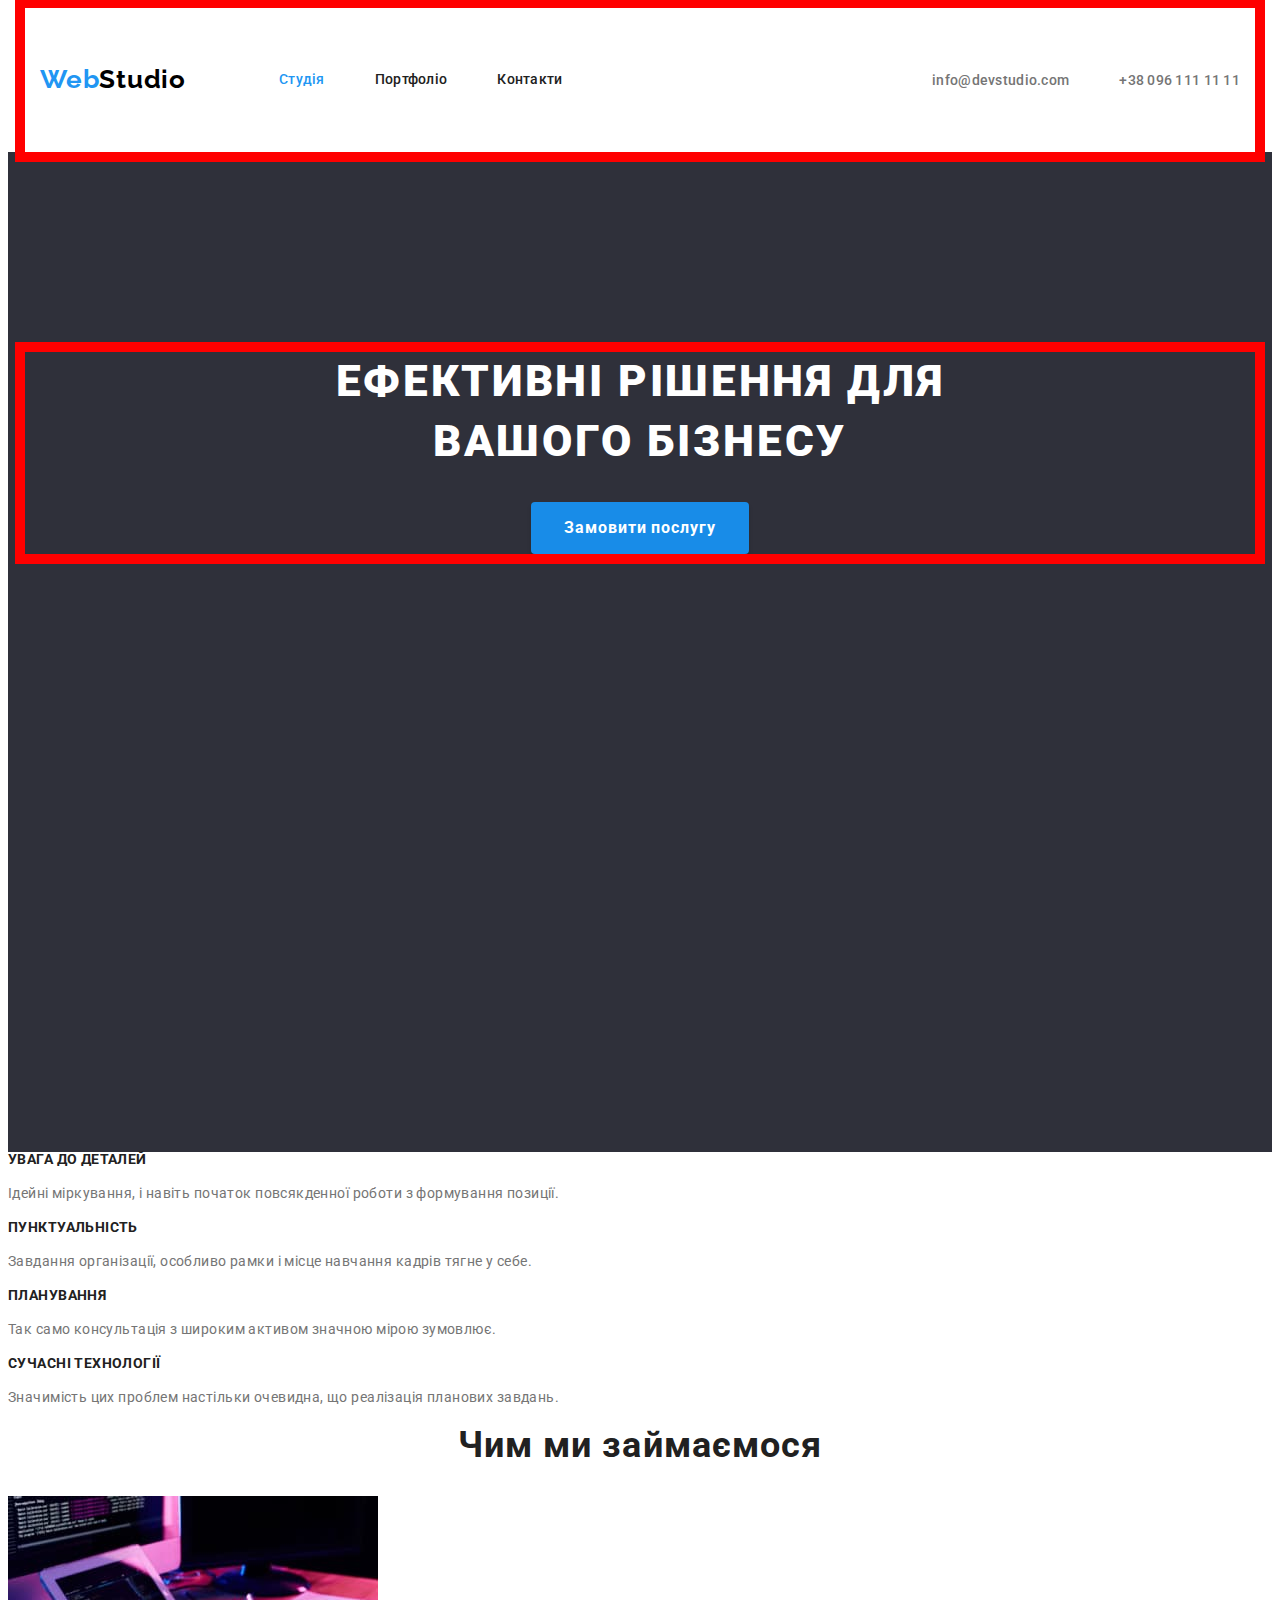
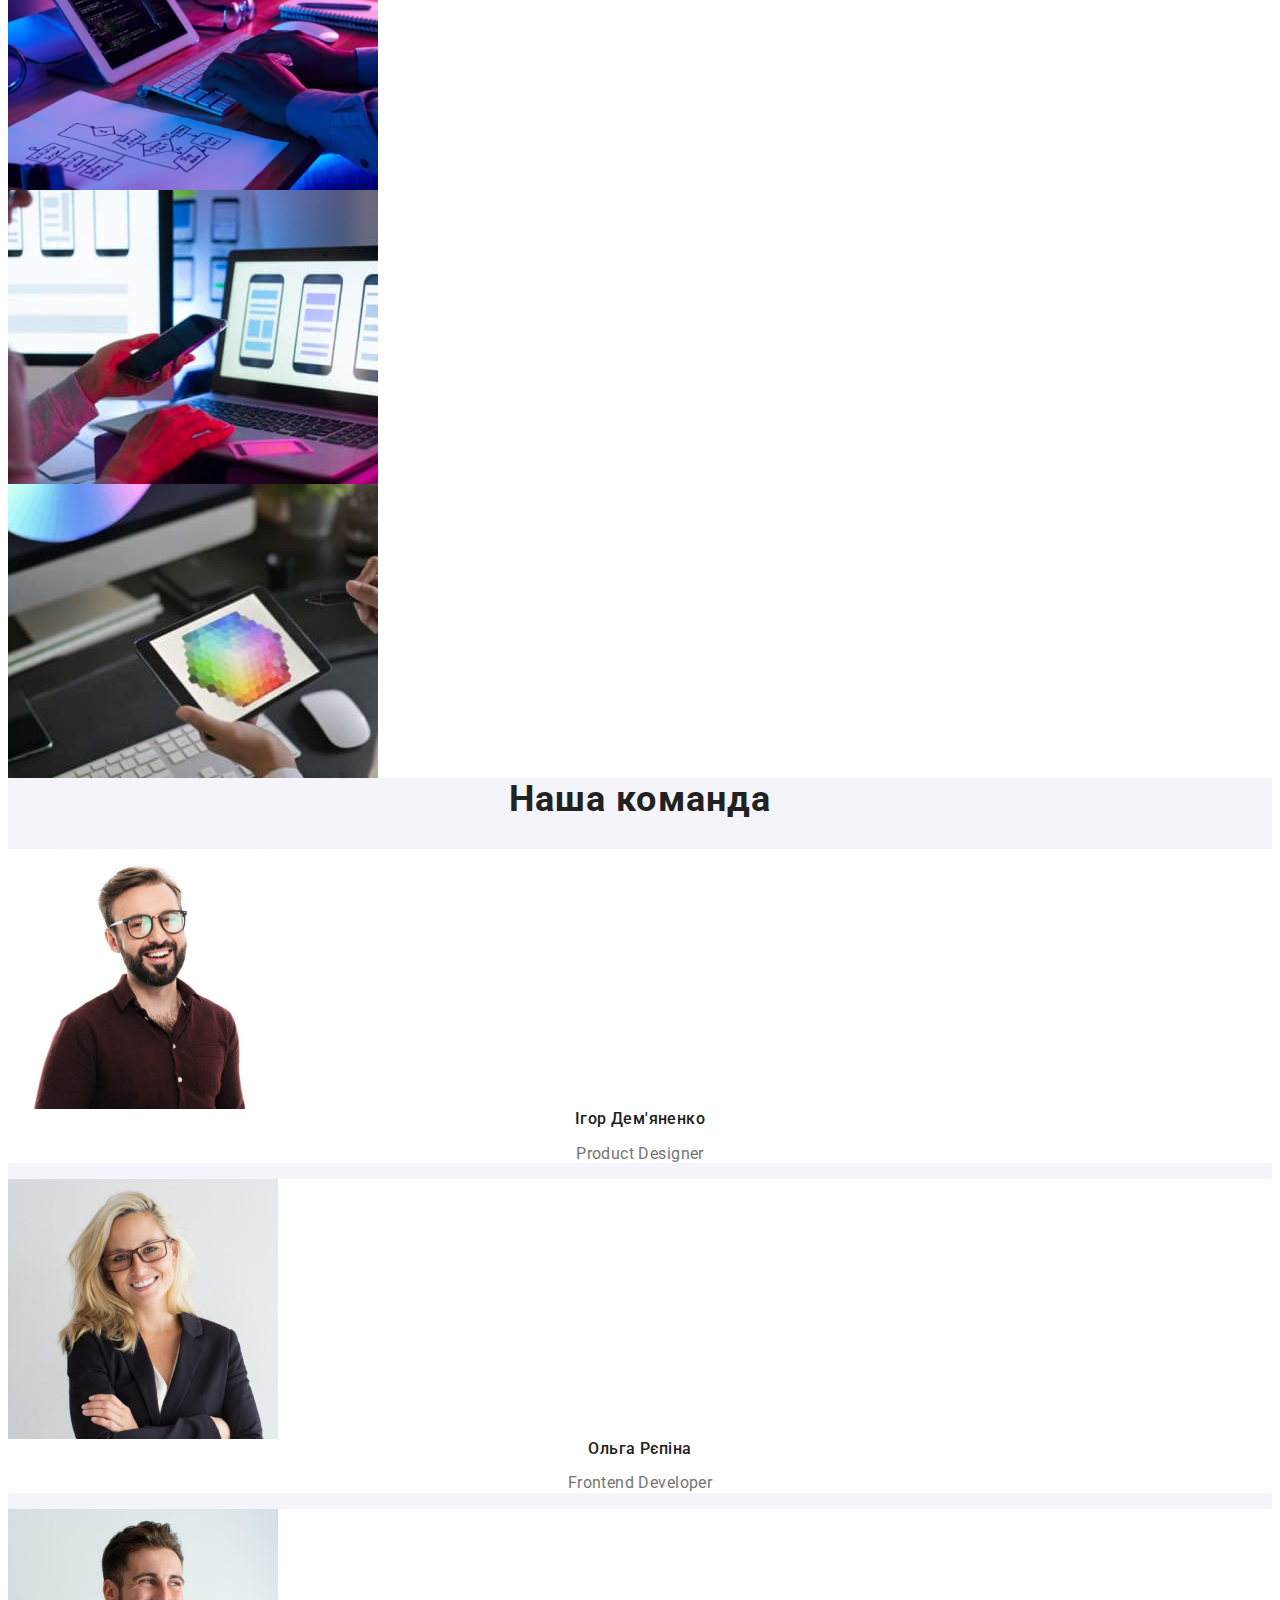
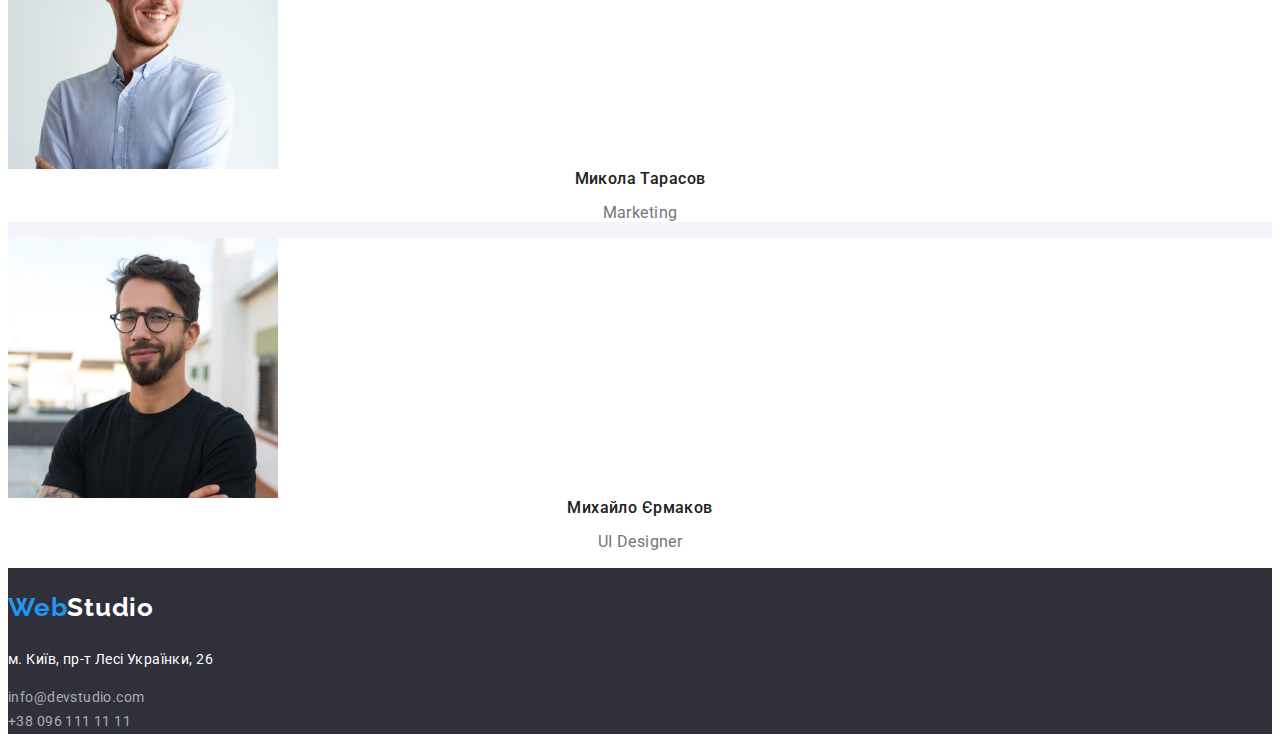
==== index.html @ 0ba993b9 "Завершив героя" ====
<!DOCTYPE html>
<html lang="uk">
  <head>
    <meta charset="UTF-8" />
    <meta http-equiv="X-UA-Compatible" content="IE=edge" />
    <meta name="viewport" content="width=device-width, initial-scale=1.0" />
    <title>WebStudio</title>
    <link rel="preconnect" href="https://fonts.googleapis.com" />
    <link rel="preconnect" href="https://fonts.gstatic.com" crossorigin />
    <link
      href="https://fonts.googleapis.com/css2?family=Raleway:wght@700&family=Roboto:wght@400;500;700;900&display=swap"
      rel="stylesheet"
    />
    <link
      rel="stylesheet"
      href="https://cdnjs.cloudflare.com/ajax/libs/modern-normalize/1.1.0/modern-normalize.min.css"
      integrity="sha512-wpPYUAdjBVSE4KJnH1VR1HeZfpl1ub8YT/NKx4PuQ5NmX2tKuGu6U/JRp5y+Y8XG2tV+wKQpNHVUX03MfMFn9Q=="
      crossorigin="anonymous"
      referrerpolicy="no-referrer"
    />
    <link rel="stylesheet" href="./css/styles.css" />
  </head>

  <body>
    <!-- Хедер -->
    <header class="header">
      <div class="container header-container">
        <nav class="header-nav">
          <a class="logo-link" href="./index.html">
            <span class="logo-blue">Web</span
            ><span class="logo-black">Studio</span>
          </a>
          <ul class="site-nav list">
            <li><a href="./index.html" class="link current">Студія</a></li>
            <li>
              <a href="./portfolio.html" class="site-nav link">Портфоліо</a>
            </li>
            <li><a href="#" class="site-nav link">Контакти</a></li>
          </ul>
        </nav>
        <ul class="header-contacts list">
          <li>
            <a href="mailto:info@devstudio.com" class="header-contact link"
              >info@devstudio.com</a
            >
          </li>
          <li>
            <a href="tel:+380961111111" class="header-contact link"
              >+38 096 111 11 11</a
            >
          </li>
        </ul>
      </div>
    </header>

    <!--Основний контент-->
    <main>
      <!--Герой-->
      <section class="hero">
        <div class="container">
          <h1 class="hero-title">Ефективні рішення для <br> вашого бізнесу</h1>
          <button class="hero-button" type="button">Замовити послугу</button>
        </div>
      </section>

      <!--Особливості-->
      <section class="features-section">
        <h2 class="visually-hidden">Особливості</h2>
        <ul class="benefits list">
          <li>
            <h3 class="benefits-title">УВАГА ДО ДЕТАЛЕЙ</h3>
            <p class="benefits-subtitle">
              Ідейні міркування, і навіть початок повсякденної роботи з
              формування позиції.
            </p>
          </li>
          <li>
            <h3 class="benefits-title">ПУНКТУАЛЬНІСТЬ</h3>
            <p class="benefits-subtitle">
              Завдання організації, особливо рамки і місце навчання кадрів тягне
              у себе.
            </p>
          </li>
          <li>
            <h3 class="benefits-title">ПЛАНУВАННЯ</h3>
            <p class="benefits-subtitle">
              Так само консультація з широким активом значною мірою зумовлює.
            </p>
          </li>
          <li>
            <h3 class="benefits-title">СУЧАСНІ ТЕХНОЛОГІЇ</h3>
            <p class="benefits-subtitle">
              Значимість цих проблем настільки очевидна, що реалізація планових
              завдань.
            </p>
          </li>
        </ul>
      </section>

      <!--Чим ми займаємося-->
      <section class="work-section">
        <h2 class="our-work">Чим ми займаємося</h2>
        <ul class="foto-work list">
          <li>
            <img
              src="./images/box1.jpg"
              alt="Комп'ютер"
              width="370"
              height="294"
            />
          </li>
          <li>
            <img
              src="./images/box2.jpg"
              alt="Ноутбук"
              width="370"
              height="294"
            />
          </li>
          <li>
            <img
              src="./images/box3.jpg"
              alt="Планшет"
              width="370"
              height="294"
            />
          </li>
        </ul>
      </section>
      <!--Наша команда-->
      <section class="team">
        <h2 class="our-team">Наша команда</h2>
        <ul class="team list">
          <li class="team-link">
            <img src="./images/img1.jpg" alt="Ігор Дем'яненко" width="270" />
            <div>
              <h3 class="name">Ігор Дем'яненко</h3>
              <p class="position">Product Designer</p>
            </div>
          </li>
          <li class="team-link">
            <img src="./images/img2.jpg" alt="Ольга Рєпіна" width="270" />
            <div>
              <h3 class="name">Ольга Рєпіна</h3>
              <p class="position">Frontend Developer</p>
            </div>
          </li>
          <li class="team-link">
            <img src="./images/img3.jpg" alt="Микола Тарасов" width="270" />
            <div>
              <h3 class="name">Микола Тарасов</h3>
              <p class="position">Marketing</p>
            </div>
          </li>
          <li class="team-link">
            <img src="./images/img4.jpg" alt="Михайло Єрмаков" width="270" />
            <div>
              <h3 class="name">Михайло Єрмаков</h3>
              <p class="position">UI Designer</p>
            </div>
          </li>
        </ul>
      </section>
    </main>
    <!--Футер-->
    <footer class="footer">
      <a class="logo-link" href="./index.html">
        <span class="logo-blue">Web</span><span class="logo-white">Studio</span>
      </a>
      <address class="address">
        <p class="footer-address link">м. Київ, пр-т Лесі Українки, 26</p>
        <ul class="footer-contacts list">
          <li>
            <a href="mailto:info@devstudio.com" class="footer-contact link"
              >info@devstudio.com</a
            >
          </li>
          <li>
            <a href="tel:+380961111111" class="footer-contact link"
              >+38 096 111 11 11</a
            >
          </li>
        </ul>
      </address>
    </footer>
  </body>
</html>
---- css/styles.css ----
* ul {
  padding: 0;
  margin: 0;
  list-style: none;
}
:root {
  --primary-text-color: #212121;
  --secondary-text-color: #757575;
  --primary-white-color: #ffffff;
  --accent-color: #2196f3;
  --title-text-color: #000000;
  --white-text-color: #ffffff;
  --background-accent-color: #2f303a;
  --team-background-color: #f5f4fa;
  --button-active-bg: #188ce8;
  --header-border: #ececec;
  --footer-email-tel-color: rgba(255, 255, 255, 0.6);
}
/* ------------BODY----------------- */
body {
  font-size: 14px;
  font-family: "Roboto", sans-serif;
  letter-spacing: 0.03em;
  color: var(--primary-text-color);
  background-color: var(--primary-white-color);
}
/* Стили для обнуления верхних отступов у элементов */
h1,
h2,
h3,
h4,
h5,
h6,
p {
  margin-top: 0;
}
button {
  cursor: pointer;
}
address {
  font-size: normal;
}
/* Класс для обнуления базовых свойств у списков (ul) */
.list {
  list-style: none;
  padding-left: 0;
  margin: 0;
}
/* Класс для обнуления базовых свойств у ссылок */
.link {
  text-decoration: none;
  color: inherit;
}
/* Свойства для корректного отображения картинок */
img {
  display: block;
  max-width: 100%;
  height: auto;
}
/* прихований текст */
.visually-hidden {
  position: absolute;
  white-space: nowrap;
  width: 1px;
  height: 1px;
  overflow: hidden;
  border: 0;
  padding: 0;
  clip: rect(0 0 0 0);
  clip-path: inset(50%);
  margin: -1px;
}
.container {
  max-width: 1200px;
  margin: 0 auto;
  padding: 0 15px;
  outline: 10px solid red;
}
/* Стилізація шапки (навігація по сайту+контакти) */
.header {
  background-color: var(--primary-white-color);
  border: 1px var(--color-border);
  border-bottom: 1px solid var(--color-border);
  margin: 0 auto;
}
.header-container {
  display: flex;
  align-items: center;
  justify-content: space-between;
}
.header-nav {
  display: flex;
  align-items: center;
}
.logo-link {
  display: inline-block;
  padding-top: 24px;
  padding-bottom: 25px;
  margin-right: 93px;

  font-family: "Raleway", sans-serif;
  font-style: normal;
  font-weight: 700;
  font-size: 26px;
  line-height: 1.19;
  letter-spacing: 0.03em;
  text-decoration: none;
}
.logo-blue {
  color: var(--accent-color);
}
.logo-black {
  color: var(--title-text-color);
}
.current,
.site-nav {
  display: flex;
  padding-top: 32px;
  padding-bottom: 32px;

  color: var(--primary-text-color);
  font-weight: 500;
  font-size: 14px;
  line-height: 1.14;
  letter-spacing: 0.02em;
}
.site-nav > li:not(:last-child) {
  margin-right: 50px;
}
.header-contacts {
  display: flex;
  margin-left: auto;
  padding-top: 32px;
  padding-bottom: 32px;
}
.header-contacts > li:not(:last-child) {
  margin-right: 50px;
}
.header-contact {
  color: var(--secondary-text-color);
  font-weight: 500;
  font-size: 14px;
  line-height: 1.14;
  letter-spacing: 0.02em;
}

.current,
.site-nav:hover,
.site-nav:focus,
.header-contact:hover,
.header-contact:focus {
  color: var(--accent-color);
  font-weight: 500;
  font-size: 14px;
  line-height: 1.14;
  letter-spacing: 0.02em;
}

/* Стилізація героя */
.hero {
  background-color: var(--background-accent-color);
  text-align: center;

  max-width: 1600px;
  height: 600px;
  margin-left: auto;
  margin-right: auto;
  padding-top: 200px;
  padding-bottom: 200px;
}
.hero-title {
  margin-bottom: 30px;
  margin-left: auto;
  margin-right: auto;
  max-width: 696px;

  font-weight: 900;
  font-size: 44px;
  line-height: 1.36;
  letter-spacing: 0.06em;
  text-transform: uppercase;
  color: var(--white-text-color);
}
.hero-button {
  display: inline-block;
  min-width: 200px;
  border-radius: 4px;
  border: 1px solid transparent;
  padding: 10px 32px;
  box-shadow: 0px 4px 4px rgba(0, 0, 0, 0.15);

  font-family: "Roboto", sans-serif;
  font-weight: 700;
  font-size: 16px;
  line-height: 1.88;
  align-items: center;
  letter-spacing: 0.06em;

  background-color: var(--button-active-bg);
  color: var(--white-text-color);
}
.hero-button:hover,
.hero-button:focus {
  background-color: var(--white-text-color);
  color: var(--accent-color);
}
/* Особливості */
.benefits-title {
  font-weight: 700;
  font-size: 14px;
  line-height: 1.14;
  text-transform: uppercase;
}
.benefits-subtitle {
  font-size: 14px;
  line-height: 1.71;
  color: var(--secondary-text-color);
}

/* Чим ми займаємось */
.our-work {
  font-weight: 700;
  font-size: 36px;
  line-height: 1.17;
  text-align: center;
  letter-spacing: 0.03em;
}
/* Наша команда */
.team {
  background-color: var(--team-background-color);
}
.our-team {
  font-weight: 700;
  font-size: 36px;
  line-height: 1.17;
  text-align: center;
  letter-spacing: 0.03em;
}
.team-link {
  background-color: var(--primary-white-color);
}
.name {
  font-weight: 500;
  font-size: 16px;
  line-height: 1.19;
  text-align: center;
}
.position {
  font-weight: 400;
  font-size: 16px;
  line-height: 1.16;
  text-align: center;
  color: var(--secondary-text-color);
}
/* Підвал */
.footer {
  background-color: var(--background-accent-color);
}
.logo-white {
  color: var(--white-text-color);
}
.footer-address {
  font-family: "Roboto";
  font-style: normal;
  font-weight: 400;
  line-height: 1.71;
  color: var(--white-text-color);
}
.footer-contacts {
  font-family: "Roboto";
  font-style: normal;
  font-weight: 400;
  line-height: 1.71;
  color: var(--footer-email-tel-color);
}
.footer-contact:hover,
.footer-contact:focus {
  color: var(--accent-color);
  font-weight: 400;
  font-size: 14px;
  line-height: 1.14;
  letter-spacing: 0.02em;
}
/* ----------------Портфоліо--------------------- */
.filter-button {
  font-family: "Roboto", sans-serif;
  font-weight: 500;
  font-size: 16px;
  line-height: 1.62;
  letter-spacing: 0.03em;
  background-color: var(--team-background-color);
  color: var(--primary-text-color);
  cursor: pointer;
  border: none;
}
.filter-button:hover,
.filter-button:focus {
  color: var(--white-text-color);
  background-color: var(--accent-color);
}
.project-title {
  font-weight: 700;
  font-size: 18px;
  line-height: 2;
  letter-spacing: 0.06em;
}
.product {
  font-weight: 400;
  font-size: 16px;
  line-height: 1.88;
  color: var(--secondary-text-color);
}
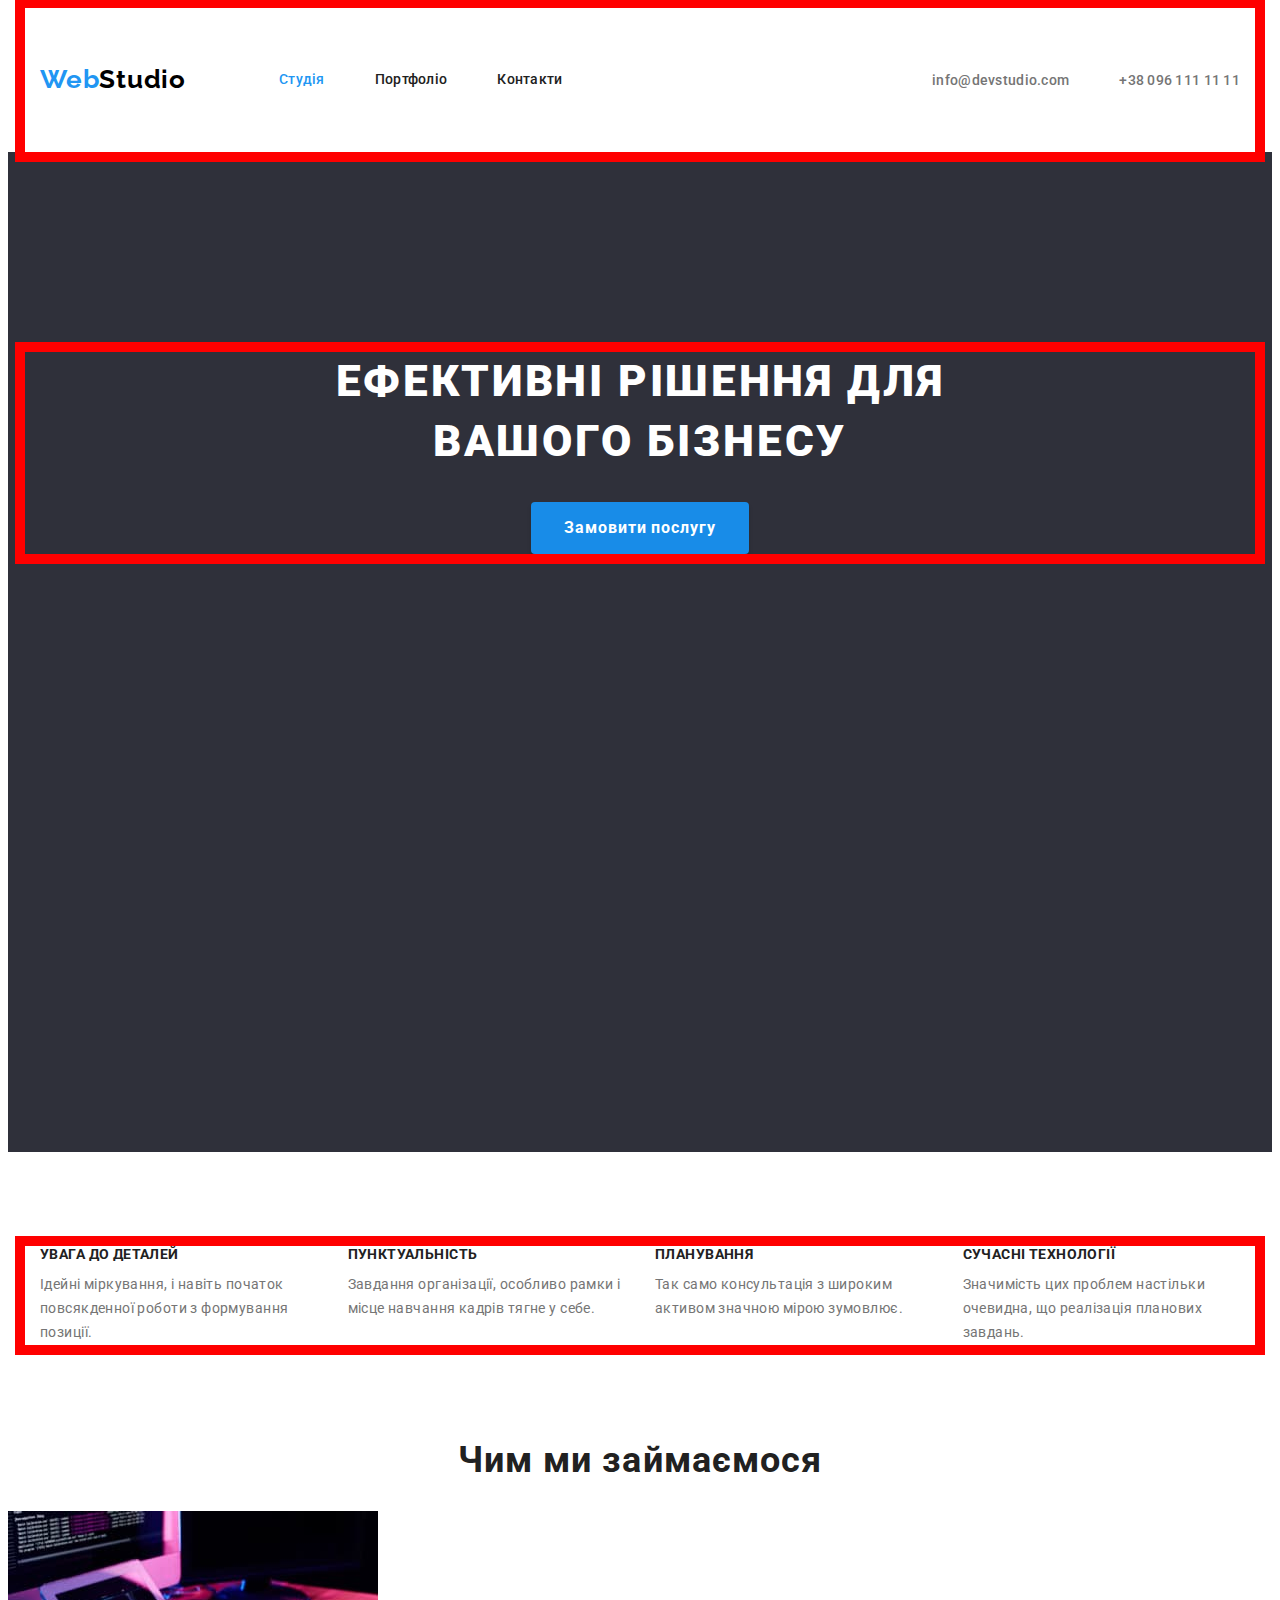
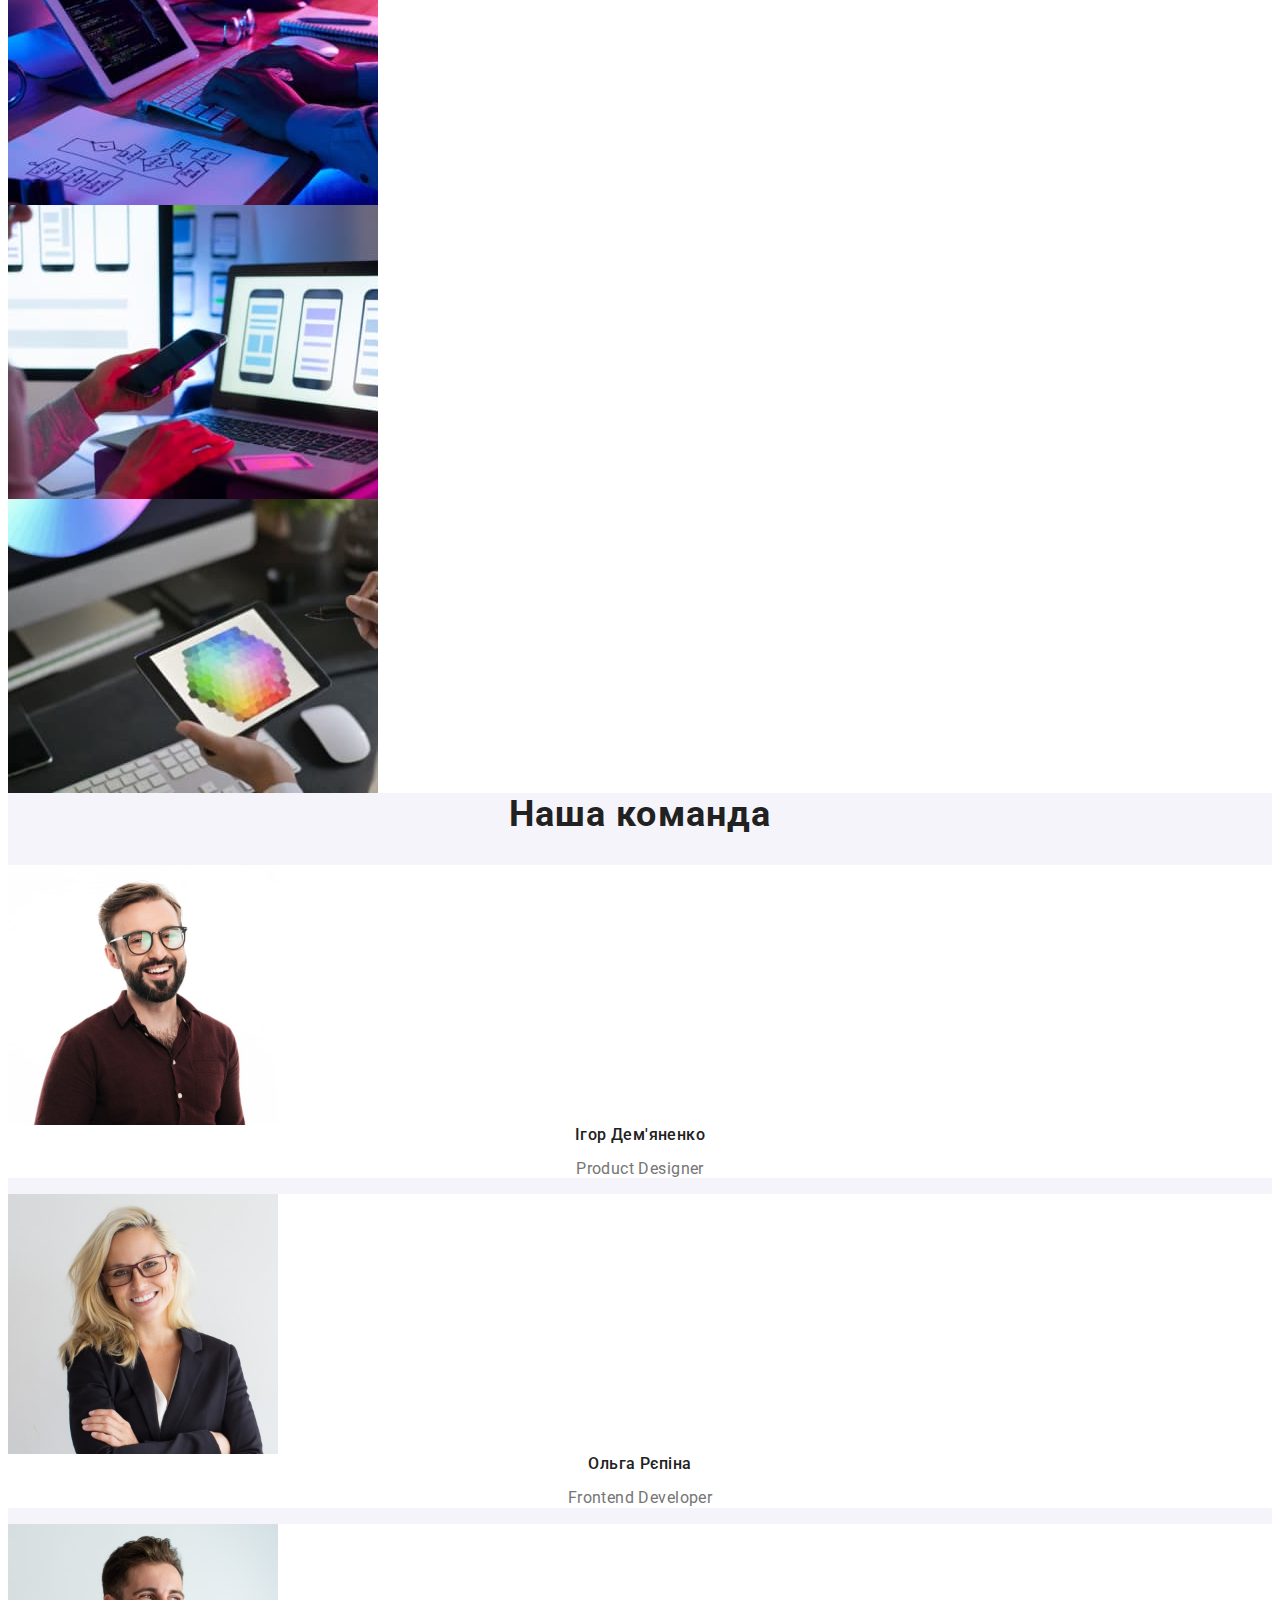
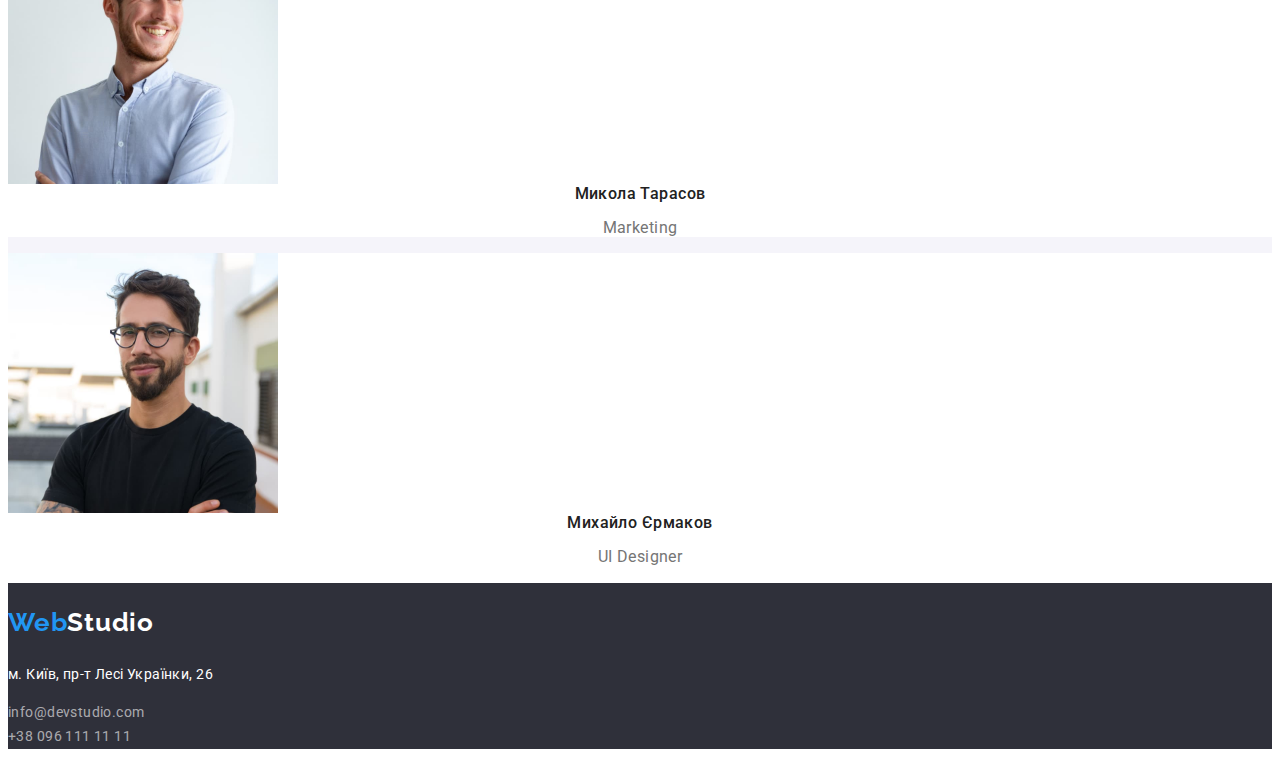
==== commit 9459bb6f: "Завершив особливості" ====
--- a/index.html
+++ b/index.html
@@ -58,43 +58,48 @@
       <!--Герой-->
       <section class="hero">
         <div class="container">
-          <h1 class="hero-title">Ефективні рішення для <br> вашого бізнесу</h1>
+          <h1 class="hero-title">
+            Ефективні рішення для <br />
+            вашого бізнесу
+          </h1>
           <button class="hero-button" type="button">Замовити послугу</button>
         </div>
       </section>
 
       <!--Особливості-->
-      <section class="features-section">
-        <h2 class="visually-hidden">Особливості</h2>
-        <ul class="benefits list">
-          <li>
-            <h3 class="benefits-title">УВАГА ДО ДЕТАЛЕЙ</h3>
-            <p class="benefits-subtitle">
-              Ідейні міркування, і навіть початок повсякденної роботи з
-              формування позиції.
-            </p>
-          </li>
-          <li>
-            <h3 class="benefits-title">ПУНКТУАЛЬНІСТЬ</h3>
-            <p class="benefits-subtitle">
-              Завдання організації, особливо рамки і місце навчання кадрів тягне
-              у себе.
-            </p>
-          </li>
-          <li>
-            <h3 class="benefits-title">ПЛАНУВАННЯ</h3>
-            <p class="benefits-subtitle">
-              Так само консультація з широким активом значною мірою зумовлює.
-            </p>
-          </li>
-          <li>
-            <h3 class="benefits-title">СУЧАСНІ ТЕХНОЛОГІЇ</h3>
-            <p class="benefits-subtitle">
-              Значимість цих проблем настільки очевидна, що реалізація планових
-              завдань.
-            </p>
-          </li>
-        </ul>
+      <section class="section section-features">
+        <div class="container">
+          <h2 class="visually-hidden">Особливості</h2>
+          <ul class="list benefits-list">
+            <li>
+              <h3 class="benefits-title">УВАГА ДО ДЕТАЛЕЙ</h3>
+              <p class="benefits-subtitle">
+                Ідейні міркування, і навіть початок повсякденної роботи з
+                формування позиції.
+              </p>
+            </li>
+            <li>
+              <h3 class="benefits-title">ПУНКТУАЛЬНІСТЬ</h3>
+              <p class="benefits-subtitle">
+                Завдання організації, особливо рамки і місце навчання кадрів
+                тягне у себе.
+              </p>
+            </li>
+            <li>
+              <h3 class="benefits-title">ПЛАНУВАННЯ</h3>
+              <p class="benefits-subtitle">
+                Так само консультація з широким активом значною мірою зумовлює.
+              </p>
+            </li>
+            <li>
+              <h3 class="benefits-title">СУЧАСНІ ТЕХНОЛОГІЇ</h3>
+              <p class="benefits-subtitle">
+                Значимість цих проблем настільки очевидна, що реалізація
+                планових завдань.
+              </p>
+            </li>
+          </ul>
+        </div>
       </section>
 
       <!--Чим ми займаємося-->
--- a/css/styles.css
+++ b/css/styles.css
@@ -76,6 +76,7 @@
   padding: 0 15px;
   outline: 10px solid red;
 }
+
 /* Стилізація шапки (навігація по сайту+контакти) */
 .header {
   background-color: var(--primary-white-color);
@@ -205,15 +206,35 @@
   color: var(--accent-color);
 }
 /* Особливості */
+
+.section-features {
+  padding: 94px 0;
+}
+.benefits-list {
+  display: flex;
+  text-align: left;
+}
+.benefits-list > li {
+  width: calc((100% - (3 * 30px)) / 4);
+}
+.benefits-list > li:not(:last-child) {
+  margin-right: 30px;
+}
 .benefits-title {
-  font-weight: 700;
-  font-size: 14px;
-  line-height: 1.14;
+  display: inline-block;
+
+  font-weight: 700;
+  font-size: 14px;
+  line-height: 1.14;
+  letter-spacing: 0.03em;
   text-transform: uppercase;
+  margin-right: 30px;
+  margin-bottom: 10px;
 }
 .benefits-subtitle {
   font-size: 14px;
   line-height: 1.71;
+  margin-bottom: 0px;
   color: var(--secondary-text-color);
 }
 
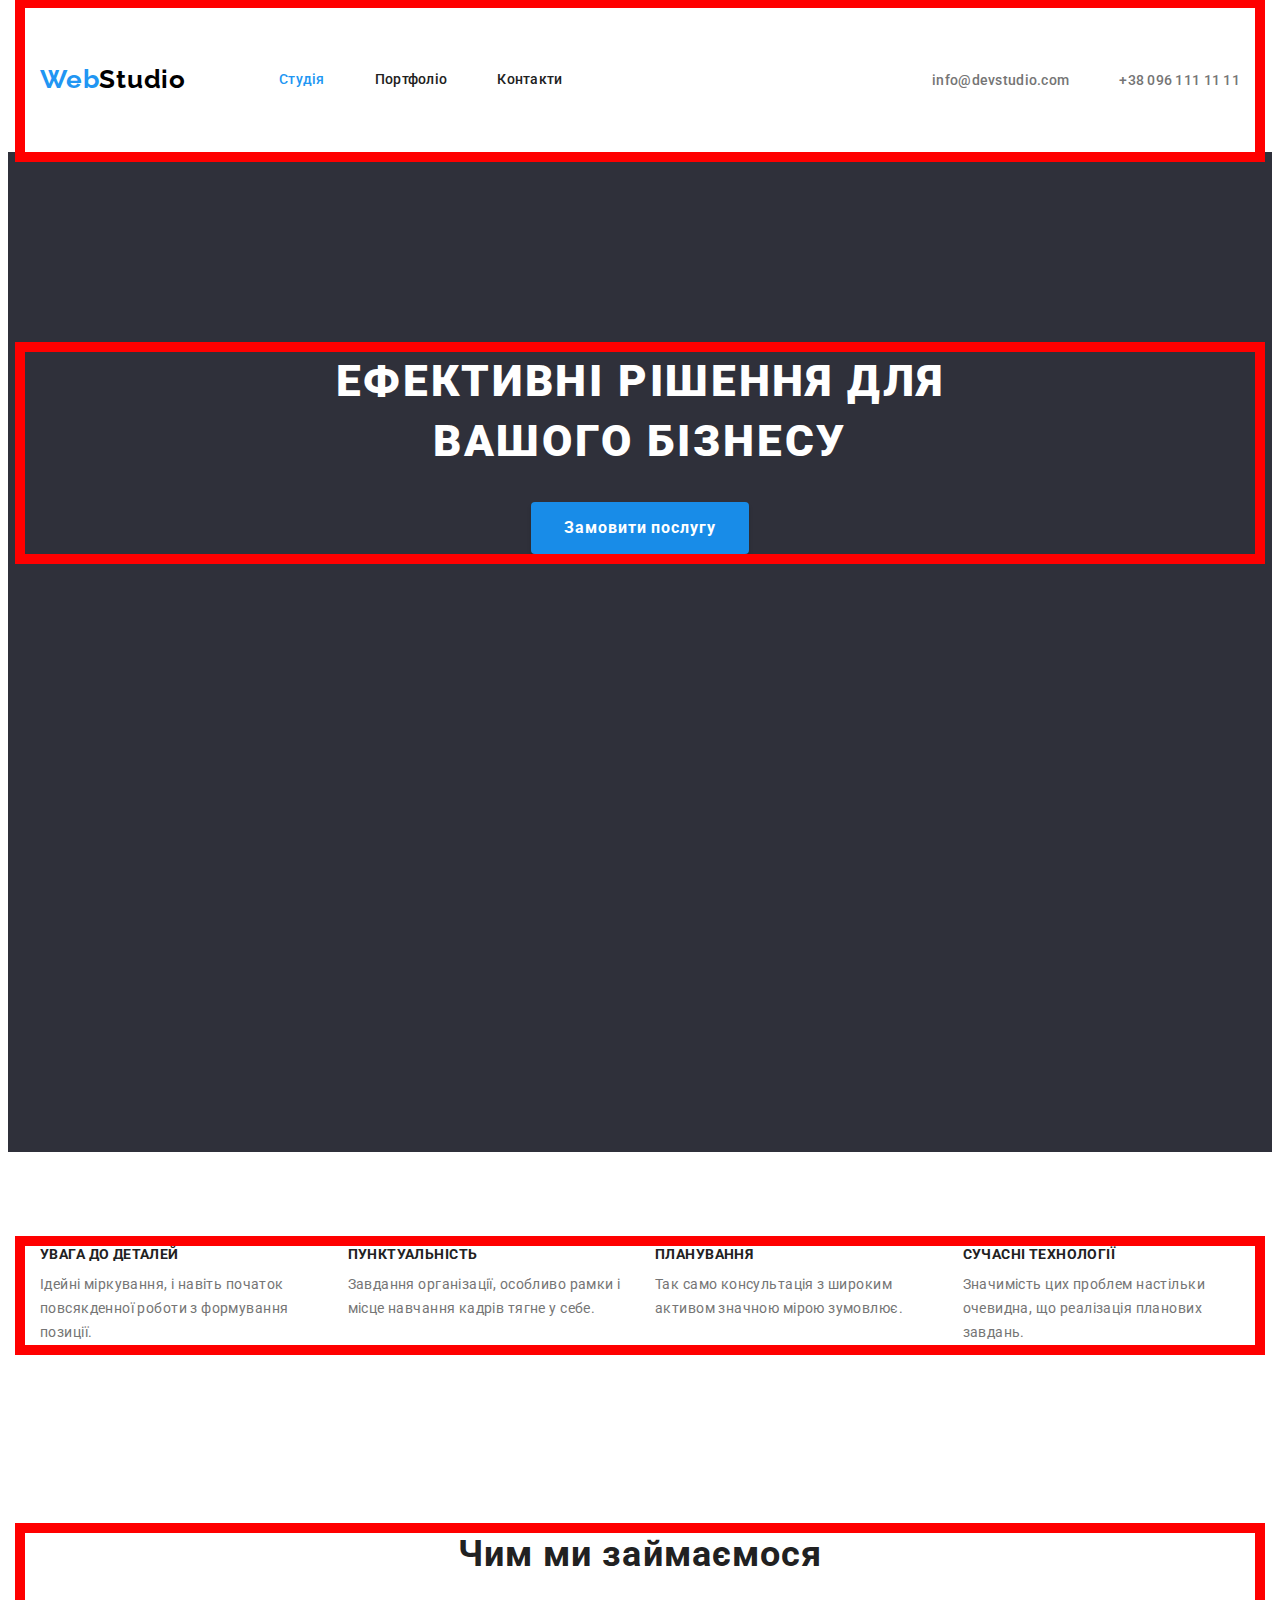
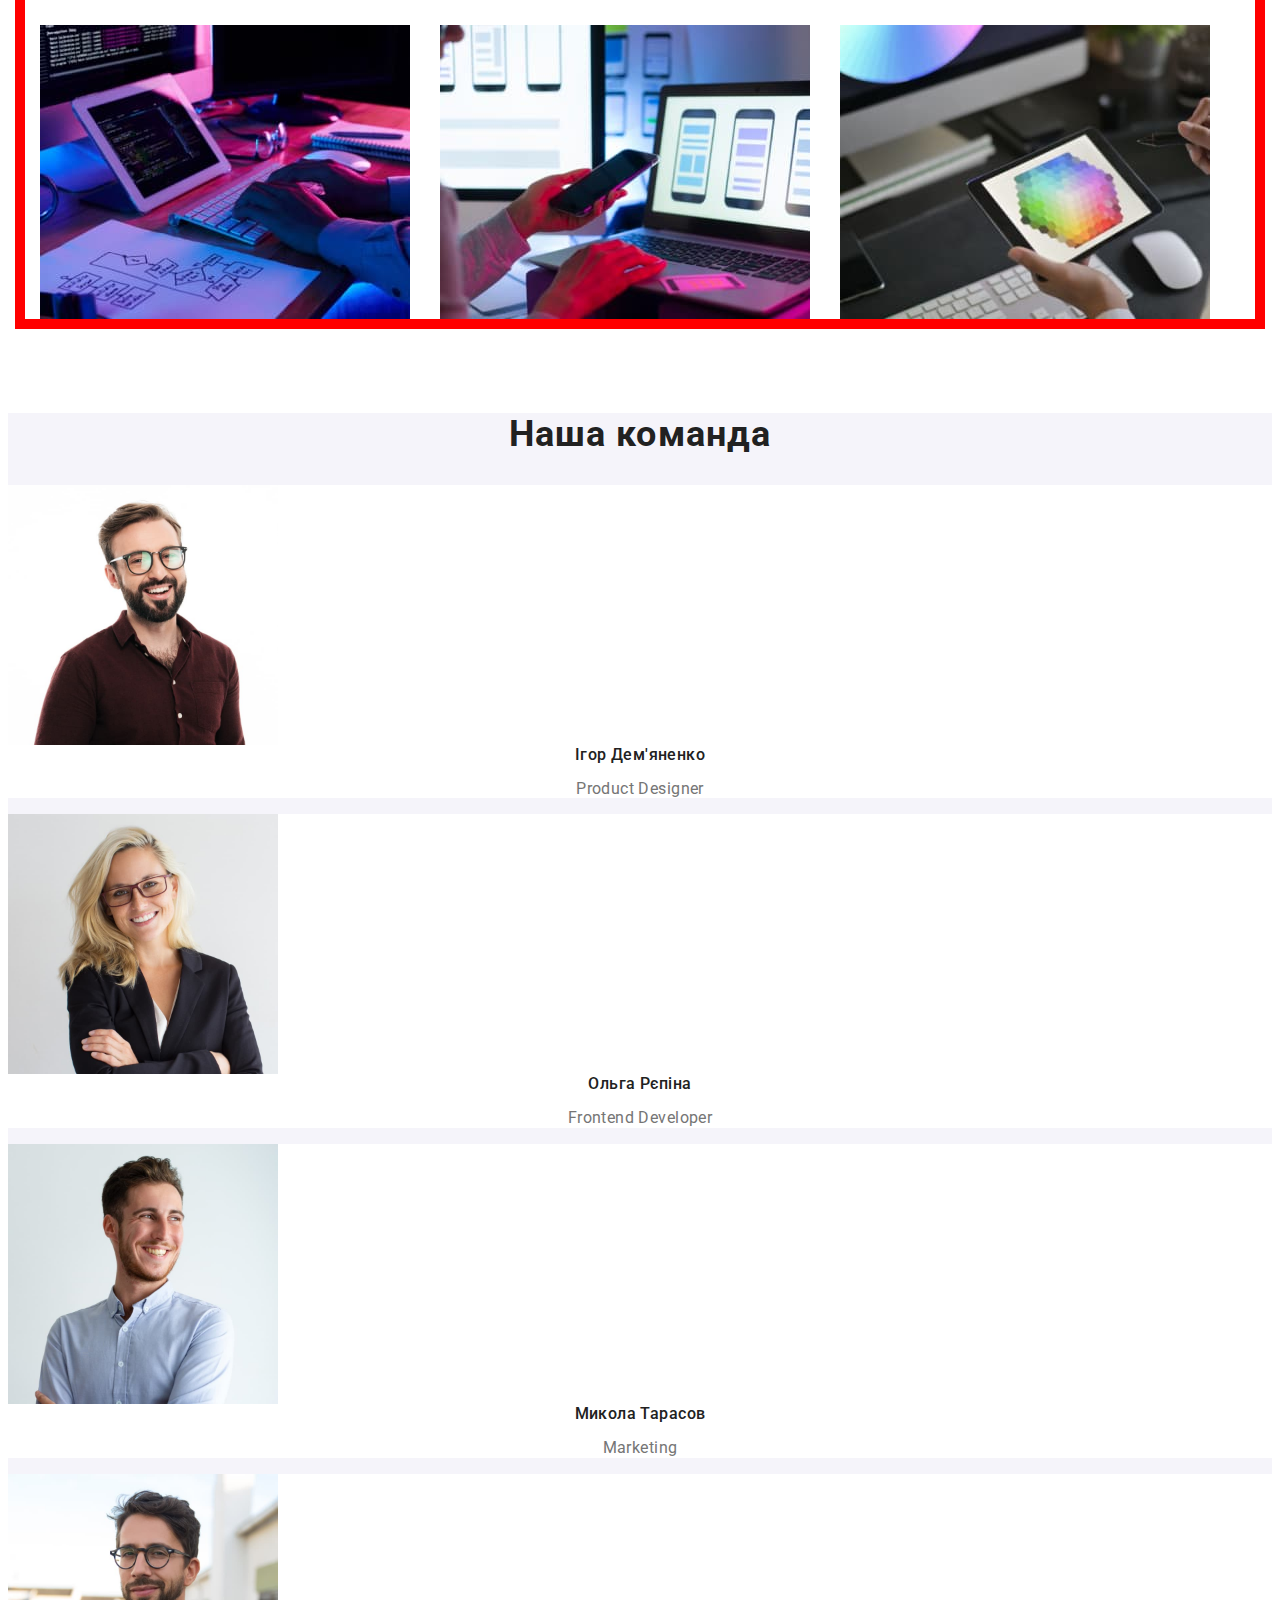
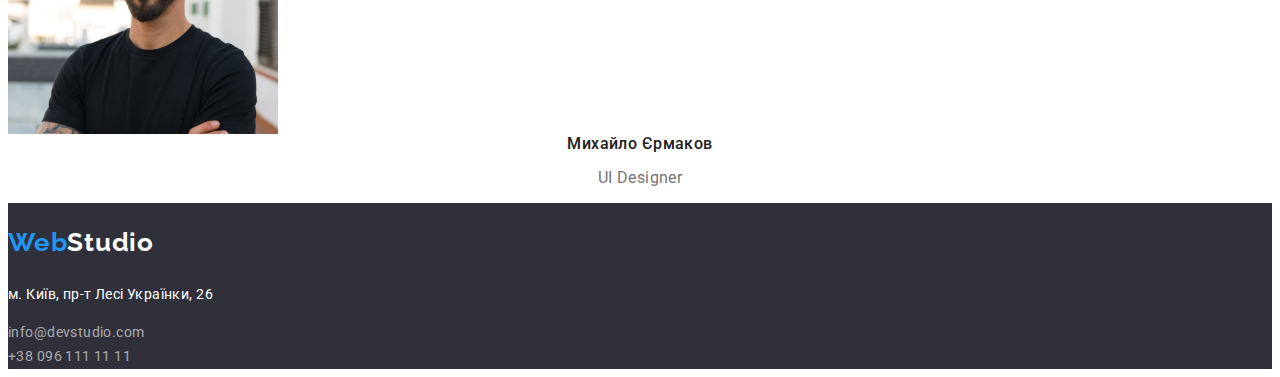
==== commit 54e2ab52: "Завершив "Чим ми займаємось"" ====
--- a/index.html
+++ b/index.html
@@ -103,34 +103,36 @@
       </section>
 
       <!--Чим ми займаємося-->
-      <section class="work-section">
-        <h2 class="our-work">Чим ми займаємося</h2>
-        <ul class="foto-work list">
-          <li>
-            <img
-              src="./images/box1.jpg"
-              alt="Комп'ютер"
-              width="370"
-              height="294"
-            />
-          </li>
-          <li>
-            <img
-              src="./images/box2.jpg"
-              alt="Ноутбук"
-              width="370"
-              height="294"
-            />
-          </li>
-          <li>
-            <img
-              src="./images/box3.jpg"
-              alt="Планшет"
-              width="370"
-              height="294"
-            />
-          </li>
-        </ul>
+      <section class="section section-work">
+        <div class="container">
+          <h2 class="our-work">Чим ми займаємося</h2>
+          <ul class="foto-work list">
+            <li class="item-work">
+              <img
+                src="./images/box1.jpg"
+                alt="Комп'ютер"
+                width="370"
+                height="294"
+              />
+            </li>
+            <li class="item-work">
+              <img
+                src="./images/box2.jpg"
+                alt="Ноутбук"
+                width="370"
+                height="294"
+              />
+            </li>
+            <li class="item-work">
+              <img
+                src="./images/box3.jpg"
+                alt="Планшет"
+                width="370"
+                height="294"
+              />
+            </li>
+          </ul>
+        </div>
       </section>
       <!--Наша команда-->
       <section class="team">
--- a/css/styles.css
+++ b/css/styles.css
@@ -76,7 +76,9 @@
   padding: 0 15px;
   outline: 10px solid red;
 }
-
+.section {
+  padding: 94px 0;
+}
 /* Стилізація шапки (навігація по сайту+контакти) */
 .header {
   background-color: var(--primary-white-color);
@@ -245,7 +247,16 @@
   line-height: 1.17;
   text-align: center;
   letter-spacing: 0.03em;
-}
+
+  margin-bottom: 50px;
+}
+.foto-work {
+  display: flex;
+}
+.foto-work .item-work:not(:last-child) {
+  margin-right: 30px;
+}
+
 /* Наша команда */
 .team {
   background-color: var(--team-background-color);
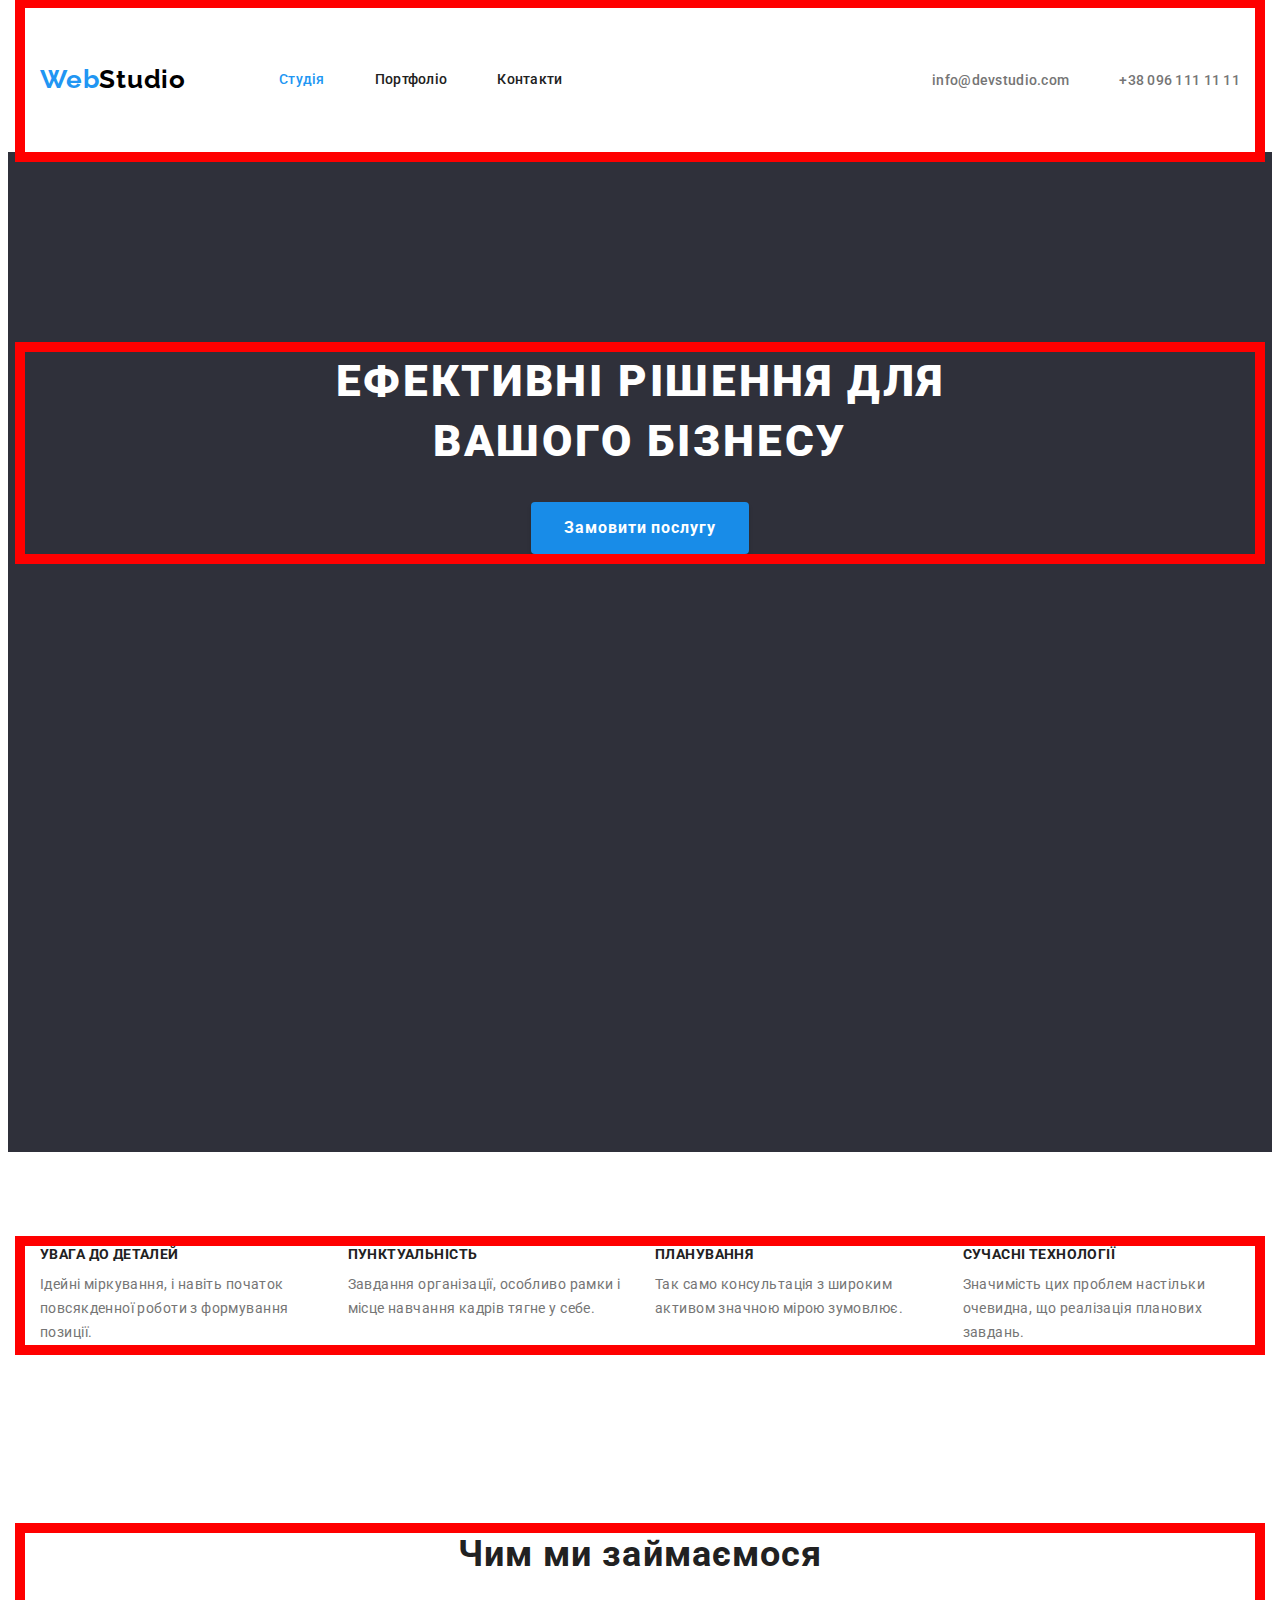
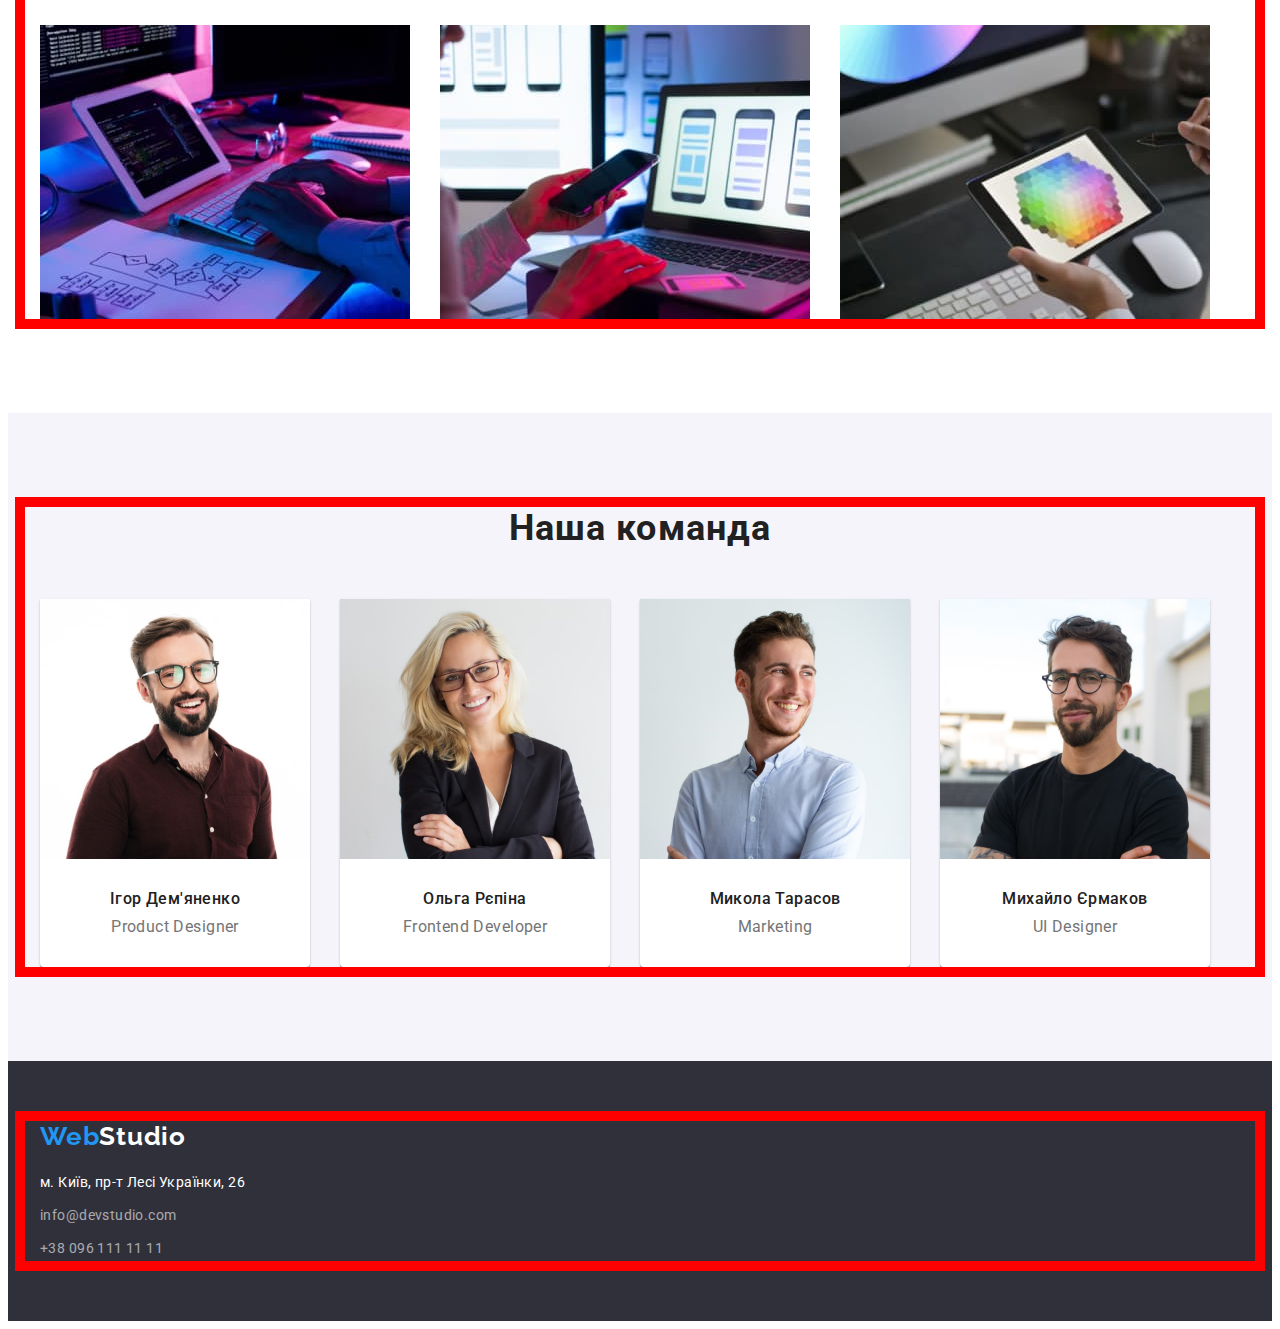
==== commit 1d1076f8: "Завершив html для index" ====
--- a/index.html
+++ b/index.html
@@ -26,7 +26,7 @@
     <header class="header">
       <div class="container header-container">
         <nav class="header-nav">
-          <a class="logo-link" href="./index.html">
+          <a class="header-logo" href="./index.html">
             <span class="logo-blue">Web</span
             ><span class="logo-black">Studio</span>
           </a>
@@ -135,60 +135,67 @@
         </div>
       </section>
       <!--Наша команда-->
-      <section class="team">
-        <h2 class="our-team">Наша команда</h2>
-        <ul class="team list">
-          <li class="team-link">
-            <img src="./images/img1.jpg" alt="Ігор Дем'яненко" width="270" />
-            <div>
-              <h3 class="name">Ігор Дем'яненко</h3>
-              <p class="position">Product Designer</p>
-            </div>
-          </li>
-          <li class="team-link">
-            <img src="./images/img2.jpg" alt="Ольга Рєпіна" width="270" />
-            <div>
-              <h3 class="name">Ольга Рєпіна</h3>
-              <p class="position">Frontend Developer</p>
-            </div>
-          </li>
-          <li class="team-link">
-            <img src="./images/img3.jpg" alt="Микола Тарасов" width="270" />
-            <div>
-              <h3 class="name">Микола Тарасов</h3>
-              <p class="position">Marketing</p>
-            </div>
-          </li>
-          <li class="team-link">
-            <img src="./images/img4.jpg" alt="Михайло Єрмаков" width="270" />
-            <div>
-              <h3 class="name">Михайло Єрмаков</h3>
-              <p class="position">UI Designer</p>
-            </div>
-          </li>
-        </ul>
+      <section class="section team">
+        <div class="container">
+          <h2 class="our-team">Наша команда</h2>
+          <ul class="list team-list">
+            <li class="team-link">
+              <img src="./images/img1.jpg" alt="Ігор Дем'яненко" width="270" />
+              <div class="cards">
+                <h3 class="name">Ігор Дем'яненко</h3>
+                <p class="position">Product Designer</p>
+              </div>
+            </li>
+            <li class="team-link">
+              <img src="./images/img2.jpg" alt="Ольга Рєпіна" width="270" />
+              <div class="cards">
+                <h3 class="name">Ольга Рєпіна</h3>
+                <p class="position">Frontend Developer</p>
+              </div>
+            </li>
+            <li class="team-link">
+              <img src="./images/img3.jpg" alt="Микола Тарасов" width="270" />
+              <div class="cards">
+                <h3 class="name">Микола Тарасов</h3>
+                <p class="position">Marketing</p>
+              </div>
+            </li>
+            <li class="team-link">
+              <img src="./images/img4.jpg" alt="Михайло Єрмаков" width="270" />
+              <div class="cards">
+                <h3 class="name">Михайло Єрмаков</h3>
+                <p class="position">UI Designer</p>
+              </div>
+            </li>
+          </ul>
+        </div>
       </section>
     </main>
     <!--Футер-->
     <footer class="footer">
-      <a class="logo-link" href="./index.html">
-        <span class="logo-blue">Web</span><span class="logo-white">Studio</span>
-      </a>
-      <address class="address">
-        <p class="footer-address link">м. Київ, пр-т Лесі Українки, 26</p>
-        <ul class="footer-contacts list">
-          <li>
-            <a href="mailto:info@devstudio.com" class="footer-contact link"
-              >info@devstudio.com</a
-            >
-          </li>
-          <li>
-            <a href="tel:+380961111111" class="footer-contact link"
-              >+38 096 111 11 11</a
-            >
-          </li>
-        </ul>
-      </address>
+      <div class="container">
+        <div class="footer-wrapper">
+          <a class="footer-logo" href="./index.html">
+            <span class="logo-blue">Web</span
+            ><span class="logo-white">Studio</span>
+          </a>
+          <address class="address">
+            <p class="footer-address link">м. Київ, пр-т Лесі Українки, 26</p>
+            <ul class="footer-contacts list">
+              <li class="footer-item">
+                <a href="mailto:info@devstudio.com" class="footer-contact link"
+                  >info@devstudio.com</a
+                >
+              </li>
+              <li class="footer-item">
+                <a href="tel:+380961111111" class="footer-contact link"
+                  >+38 096 111 11 11</a
+                >
+              </li>
+            </ul>
+          </address>
+        </div>
+      </div>
     </footer>
   </body>
 </html>
--- a/css/styles.css
+++ b/css/styles.css
@@ -95,7 +95,7 @@
   display: flex;
   align-items: center;
 }
-.logo-link {
+.header-logo {
   display: inline-block;
   padding-top: 24px;
   padding-bottom: 25px;
@@ -267,15 +267,30 @@
   line-height: 1.17;
   text-align: center;
   letter-spacing: 0.03em;
+  margin-bottom: 50px;
+}
+.team-list {
+  display: flex;
 }
 .team-link {
   background-color: var(--primary-white-color);
+  box-shadow: 0px 1px 3px rgba(0, 0, 0, 0.12), 0px 1px 1px rgba(0, 0, 0, 0.14),
+    0px 2px 1px rgba(0, 0, 0, 0.2);
+  border-radius: 0px 0px 4px 4px;
+}
+
+.team-link:not(:last-child) {
+  margin-right: 30px;
+}
+.cards {
+  padding: 30px 0;
 }
 .name {
   font-weight: 500;
   font-size: 16px;
   line-height: 1.19;
   text-align: center;
+  margin-bottom: 10px;
 }
 .position {
   font-weight: 400;
@@ -283,21 +298,45 @@
   line-height: 1.16;
   text-align: center;
   color: var(--secondary-text-color);
+  margin-bottom: 0;
 }
 /* Підвал */
 .footer {
   background-color: var(--background-accent-color);
+  padding-top: 60px;
+  padding-bottom: 60px;
+}
+.footer-wrapper {
+  text-align: left;
+}
+.footer-logo {
+  display: inline-block;
+  padding-bottom: 20px;
+
+  font-family: "Raleway", sans-serif;
+  font-style: normal;
+  font-weight: 700;
+  font-size: 26px;
+  line-height: 1.19;
+  letter-spacing: 0.03em;
+  text-decoration: none;
 }
 .logo-white {
   color: var(--white-text-color);
 }
 .footer-address {
+  margin: 0 0 0 0;
   font-family: "Roboto";
   font-style: normal;
   font-weight: 400;
   line-height: 1.71;
   color: var(--white-text-color);
 }
+.footer-item {
+  display: block;
+  padding-top: 9px;
+}
+
 .footer-contacts {
   font-family: "Roboto";
   font-style: normal;
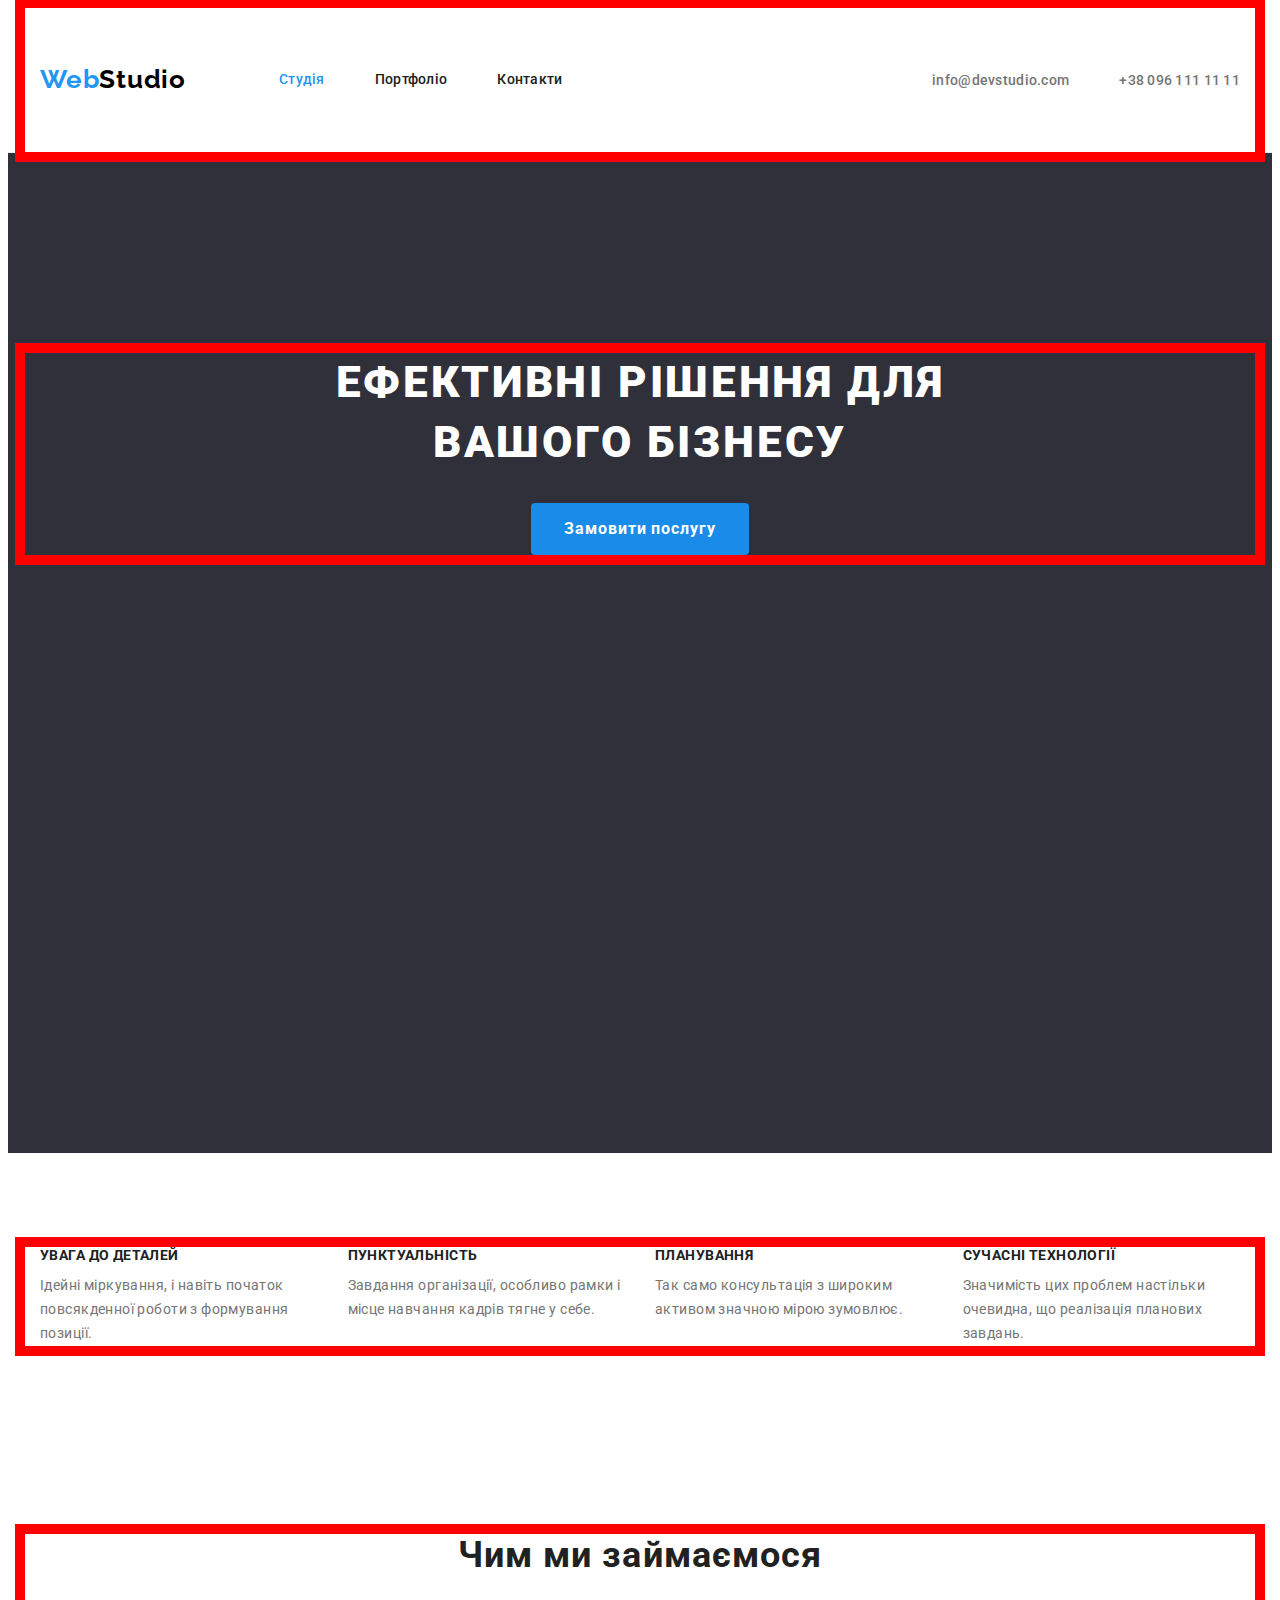
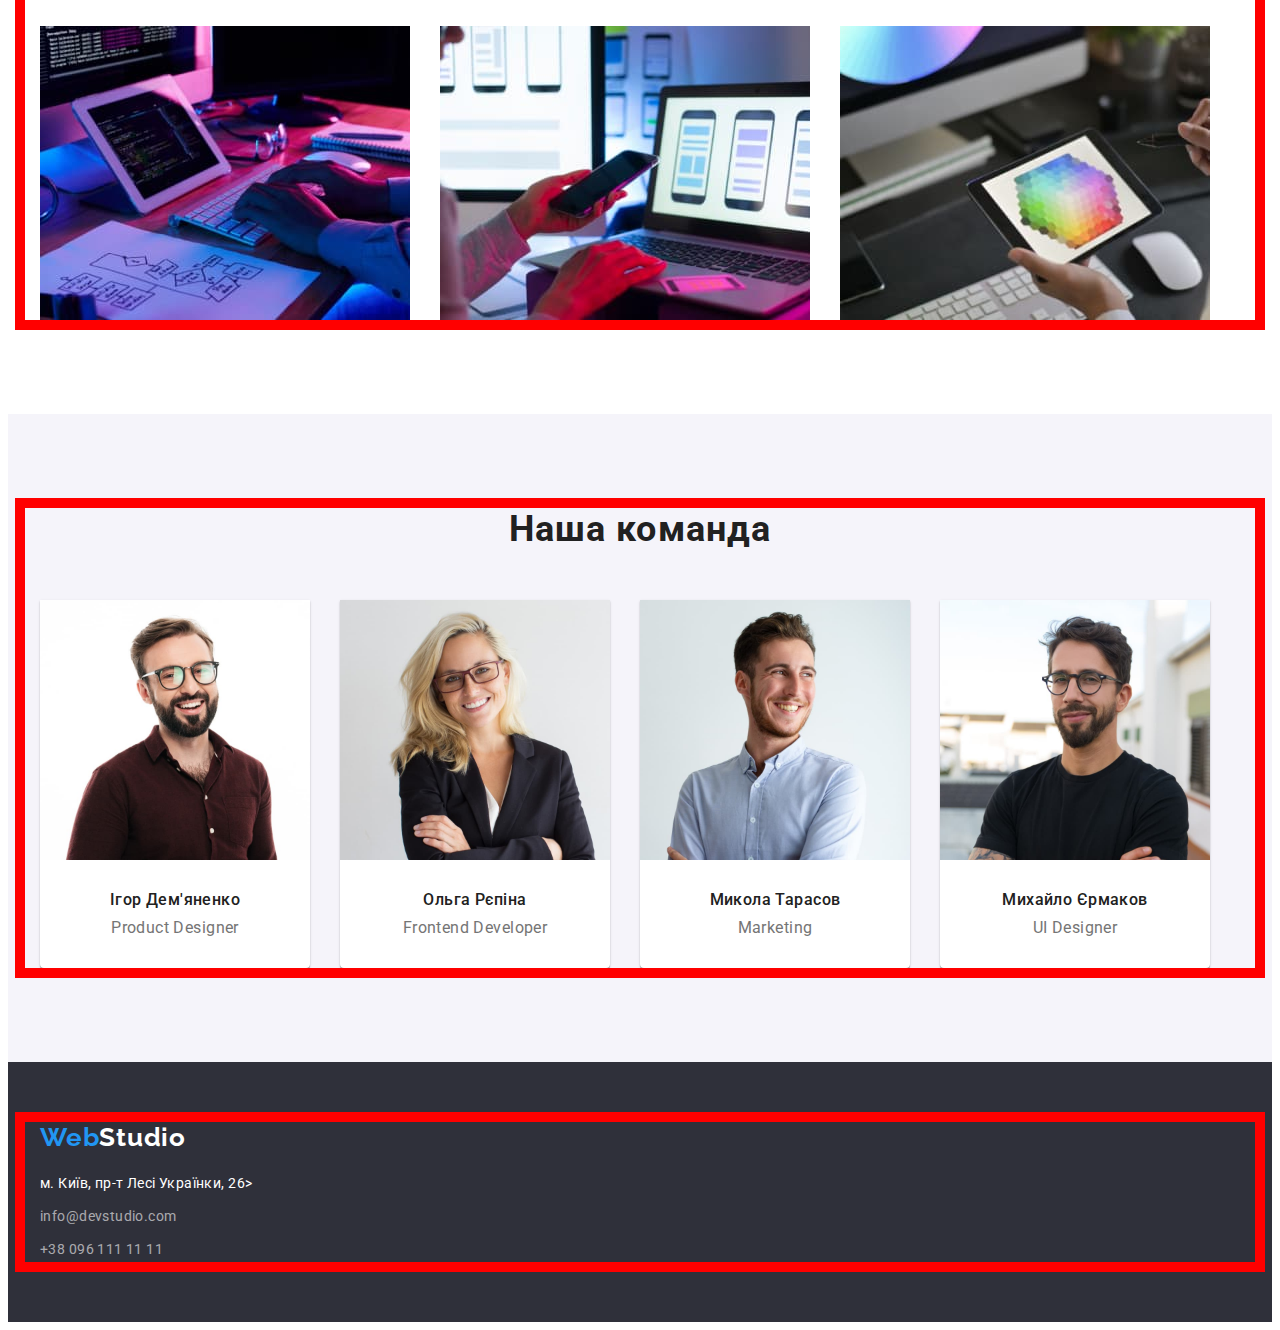
==== commit dcd6fddc: "Зміни в html" ====
--- a/index.html
+++ b/index.html
@@ -180,8 +180,14 @@
             ><span class="logo-white">Studio</span>
           </a>
           <address class="address">
-            <p class="footer-address link">м. Київ, пр-т Лесі Українки, 26</p>
             <ul class="footer-contacts list">
+              <li class="footer-item">
+                <a
+                  class="footer-address link"
+                  href="https://goo.gl/maps/CPtrU1FHBa2aNyZL9"
+                  >м. Київ, пр-т Лесі Українки, 26></a
+                >
+              </li>
               <li class="footer-item">
                 <a href="mailto:info@devstudio.com" class="footer-contact link"
                   >info@devstudio.com</a
--- a/css/styles.css
+++ b/css/styles.css
@@ -82,8 +82,8 @@
 /* Стилізація шапки (навігація по сайту+контакти) */
 .header {
   background-color: var(--primary-white-color);
-  border: 1px var(--color-border);
-  border-bottom: 1px solid var(--color-border);
+  border-bottom: 1px solid var(--header-border);
+
   margin: 0 auto;
 }
 .header-container {
@@ -334,9 +334,10 @@
 }
 .footer-item {
   display: block;
-  padding-top: 9px;
-}
-
+}
+.footer-item:not(:last-child) {
+  margin-bottom: 9px;
+}
 .footer-contacts {
   font-family: "Roboto";
   font-style: normal;
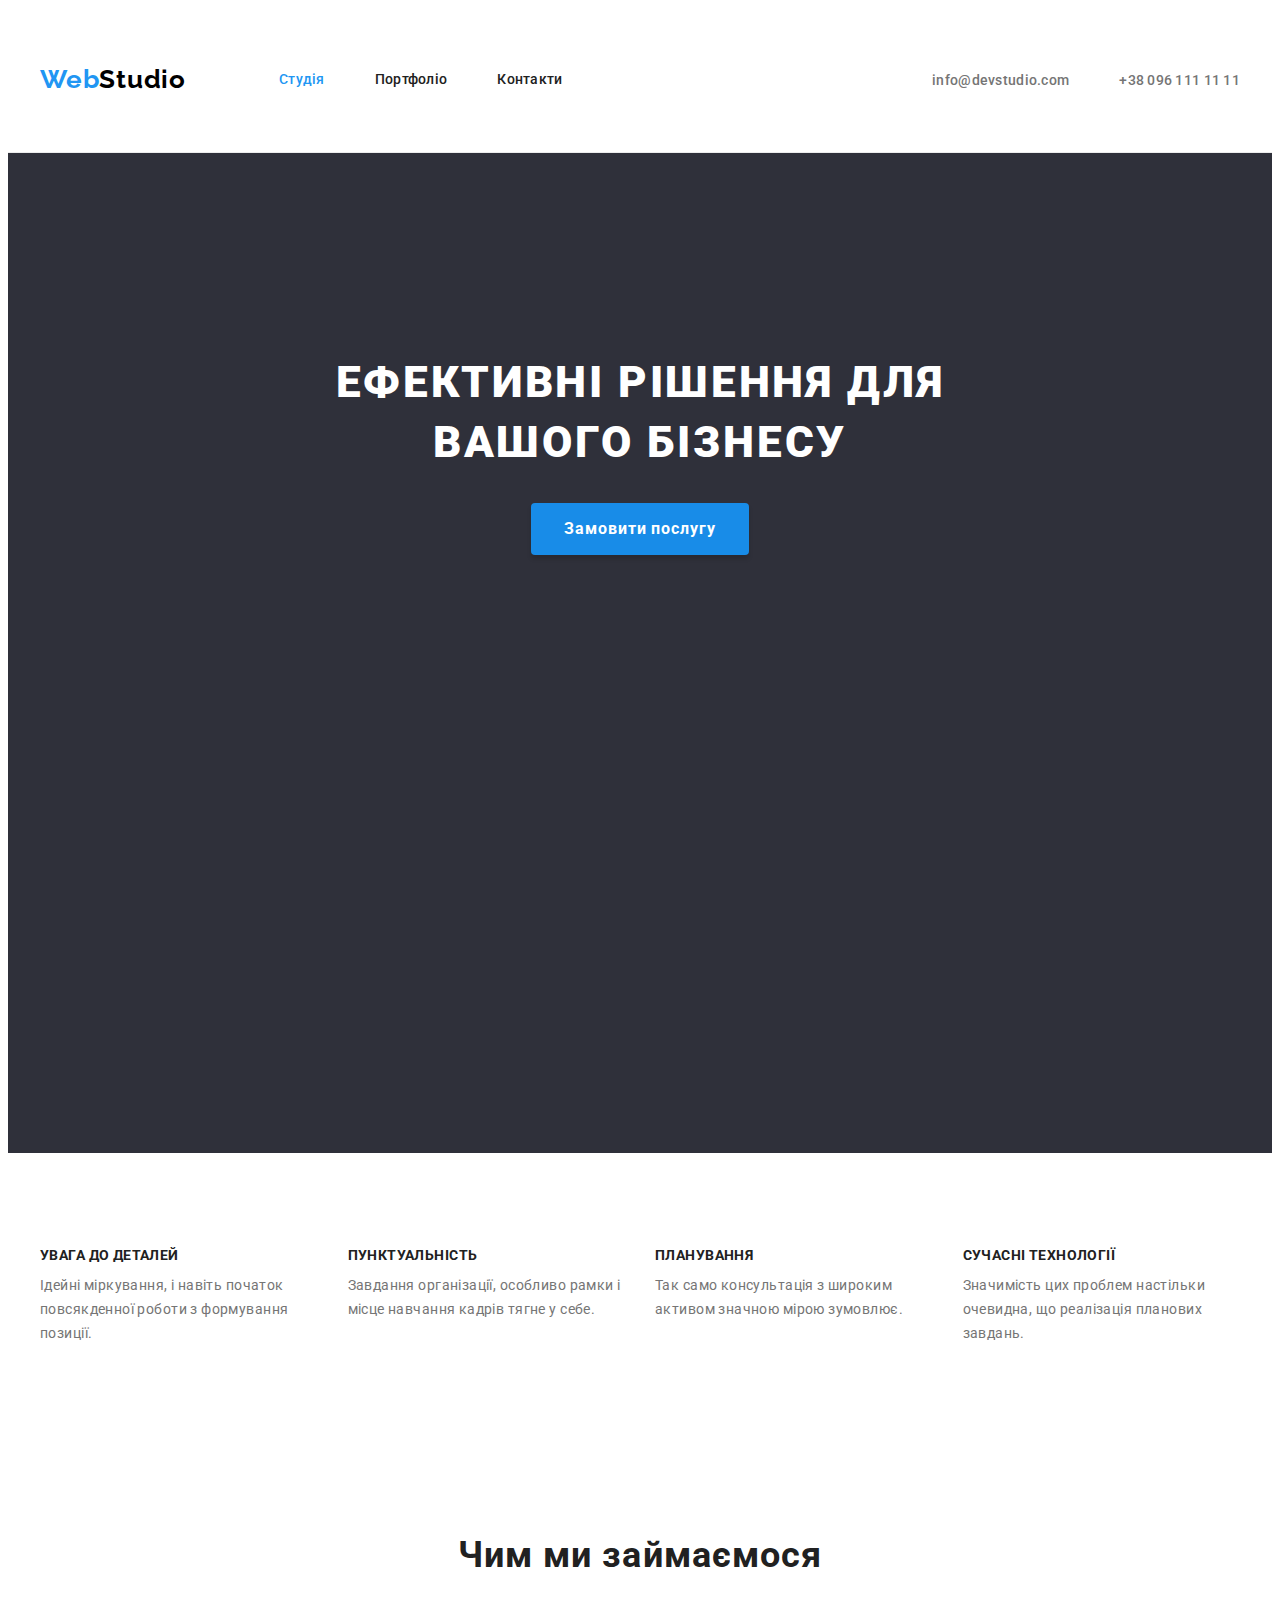
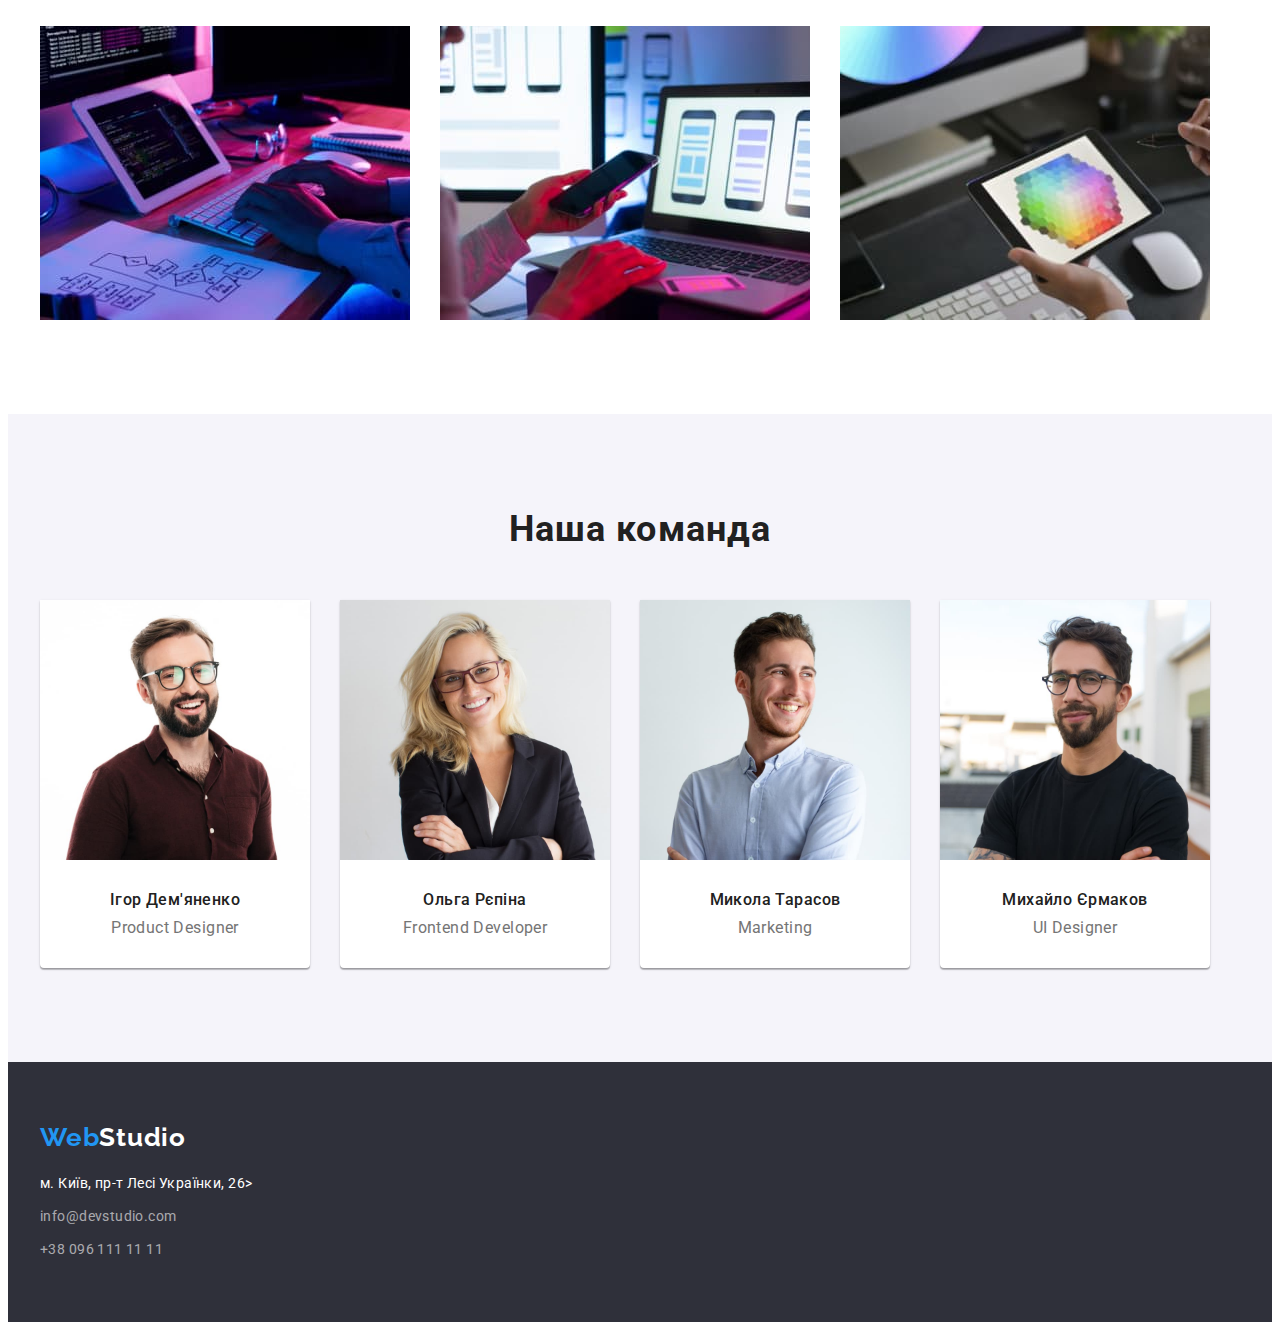
==== commit cf40361a: "Завершив чорновий варіант ДЗ№3" ====
--- a/index.html
+++ b/index.html
@@ -135,7 +135,7 @@
         </div>
       </section>
       <!--Наша команда-->
-      <section class="section team">
+      <section class="section team-section">
         <div class="container">
           <h2 class="our-team">Наша команда</h2>
           <ul class="list team-list">
--- a/css/styles.css
+++ b/css/styles.css
@@ -74,7 +74,7 @@
   max-width: 1200px;
   margin: 0 auto;
   padding: 0 15px;
-  outline: 10px solid red;
+  /* outline: 10px solid red; */
 }
 .section {
   padding: 94px 0;
@@ -163,6 +163,7 @@
 .hero {
   background-color: var(--background-accent-color);
   text-align: center;
+  display: block;
 
   max-width: 1600px;
   height: 600px;
@@ -258,7 +259,7 @@
 }
 
 /* Наша команда */
-.team {
+.team-section {
   background-color: var(--team-background-color);
 }
 .our-team {
@@ -354,31 +355,81 @@
   letter-spacing: 0.02em;
 }
 /* ----------------Портфоліо--------------------- */
+.filter {
+  display: flex;
+  justify-content: center;
+
+  margin-bottom: 50px;
+}
+.item-button {
+  margin-right: 8px;
+}
+.item-button:last-child {
+  margin-right: 0;
+}
 .filter-button {
+  background-color: var(--team-background-color);
+  color: var(--primary-text-color);
+
   font-family: "Roboto", sans-serif;
   font-weight: 500;
   font-size: 16px;
   line-height: 1.62;
   letter-spacing: 0.03em;
-  background-color: var(--team-background-color);
-  color: var(--primary-text-color);
+
   cursor: pointer;
-  border: none;
+  border-radius: 4px;
+  border: 0;
+  padding: 6px 22px;
 }
 .filter-button:hover,
 .filter-button:focus {
   color: var(--white-text-color);
   background-color: var(--accent-color);
+  box-shadow: 0px 3px 1px rgba(0, 0, 0, 0.1), 0px 1px 2px rgba(0, 0, 0, 0.08),
+    0px 2px 2px rgba(0, 0, 0, 0.12);
+
+  border: 0;
+  border-radius: 4px;
+}
+.portfolio-project {
+  display: flex;
+  flex-wrap: wrap;
+}
+.portfolio-card {
+  width: calc((100% - 2 * 30px) / 3);
+  margin-right: 30px;
+  margin-bottom: 30px;
+}
+.portfolio-card:nth-child(3n) {
+  margin-right: 0;
+}
+
+.portfolio-card:nth-last-child(-n + 3) {
+  margin-bottom: 0;
+}
+
+.container-bg {
+  width: 370px;
+  padding: 20px 24px;
+  border: 1px solid #eeeeee;
+  border-top: none;
 }
 .project-title {
   font-weight: 700;
   font-size: 18px;
   line-height: 2;
   letter-spacing: 0.06em;
+
+  margin-top: 0px;
+  margin-bottom: 4px;
 }
 .product {
+  color: var(--secondary-text-color);
+
   font-weight: 400;
   font-size: 16px;
   line-height: 1.88;
-  color: var(--secondary-text-color);
-}
+
+  margin-bottom: 0px;
+}
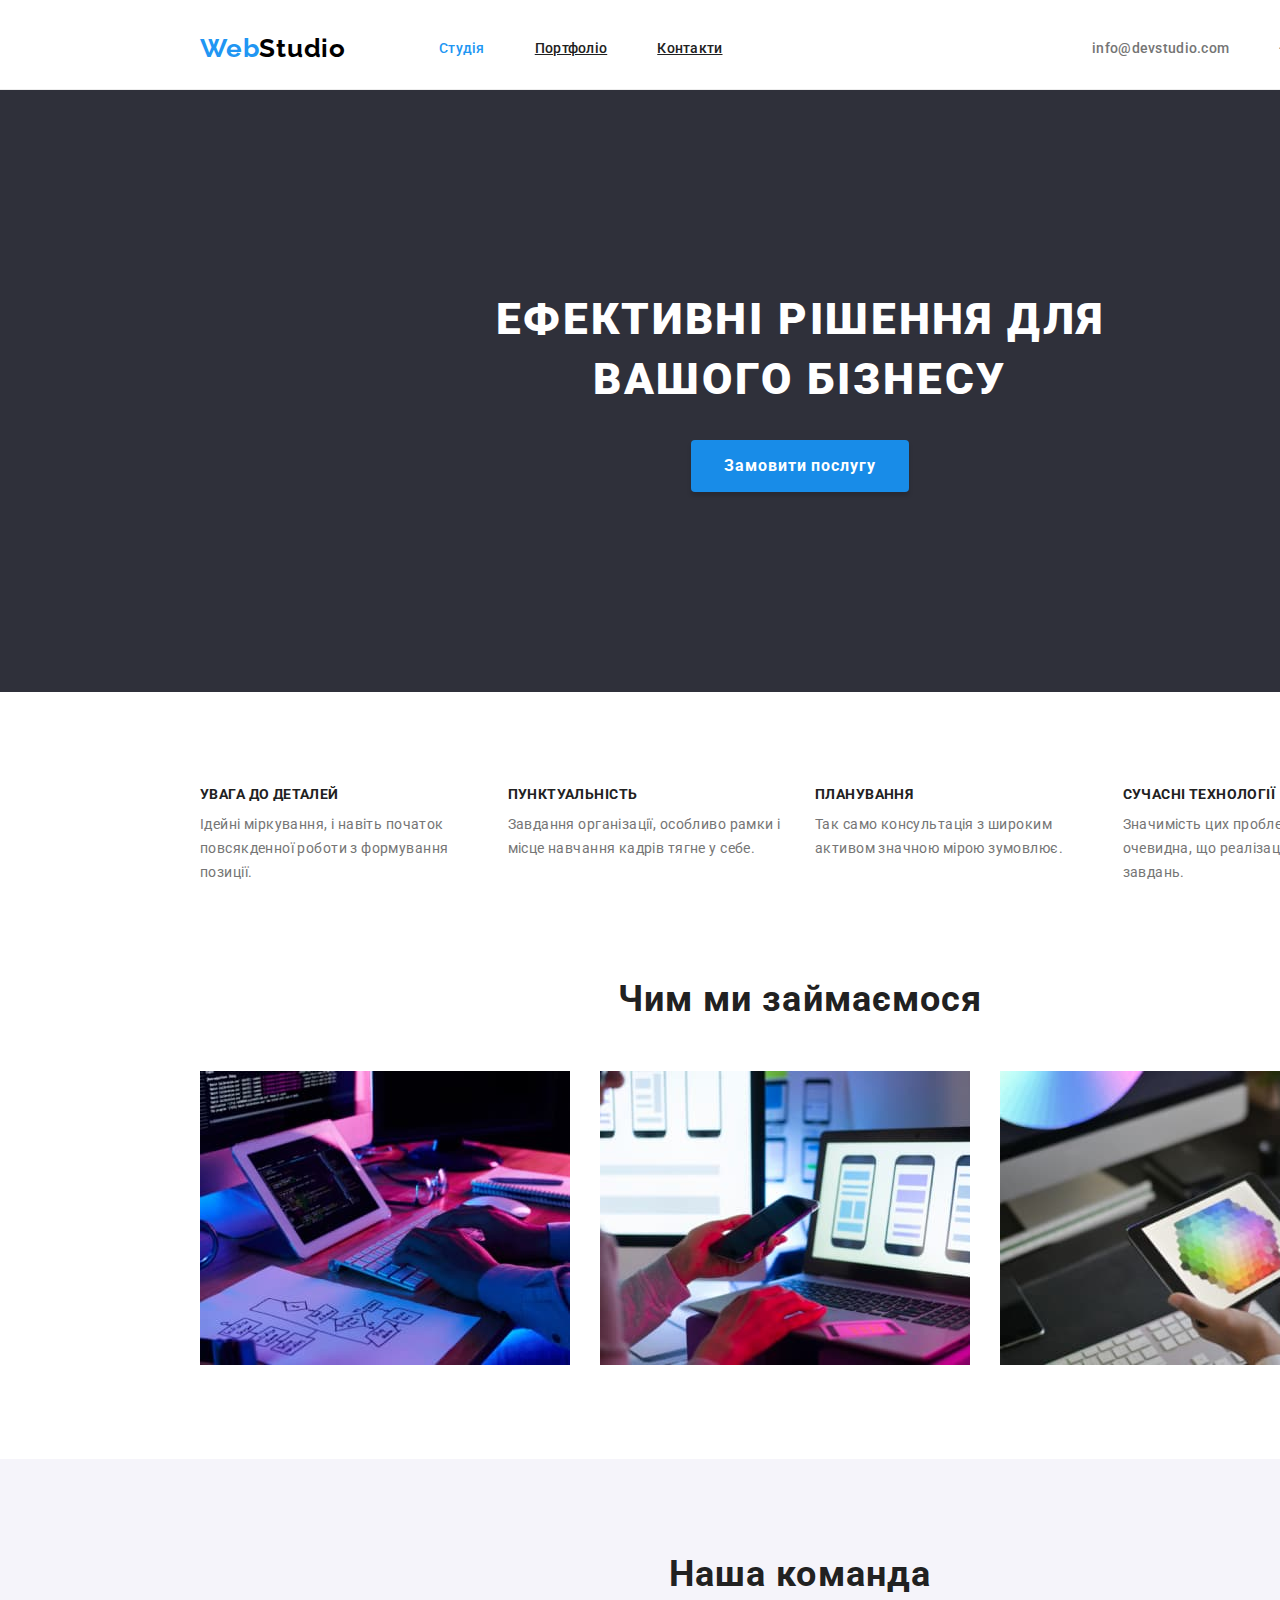
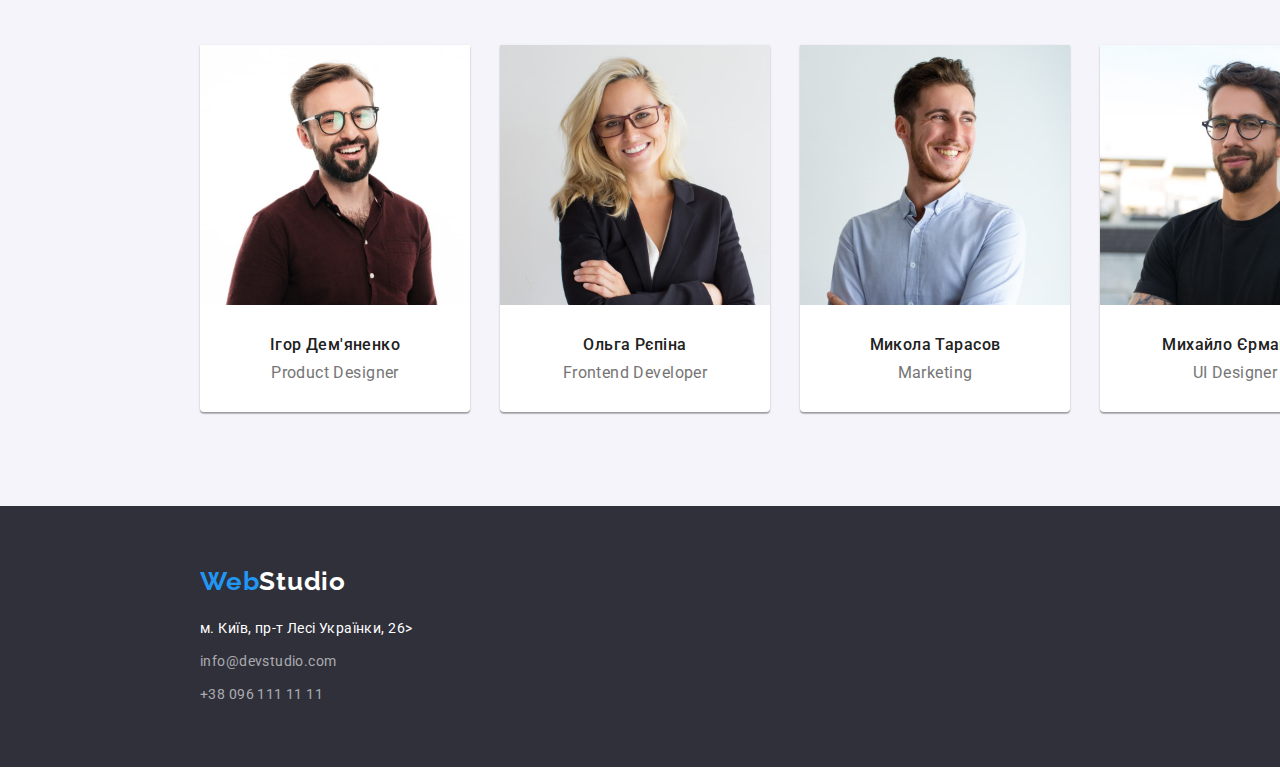
==== commit d88a0599: "На перевірку ДЗ" ====
--- a/index.html
+++ b/index.html
@@ -33,9 +33,9 @@
           <ul class="site-nav list">
             <li><a href="./index.html" class="link current">Студія</a></li>
             <li>
-              <a href="./portfolio.html" class="site-nav link">Портфоліо</a>
-            </li>
-            <li><a href="#" class="site-nav link">Контакти</a></li>
+              <a href="./portfolio.html" class="site-link">Портфоліо</a>
+            </li>
+            <li><a href="#" class="site-link">Контакти</a></li>
           </ul>
         </nav>
         <ul class="header-contacts list">
@@ -175,7 +175,7 @@
     <footer class="footer">
       <div class="container">
         <div class="footer-wrapper">
-          <a class="footer-logo" href="./index.html">
+          <a class="logo-footer" href="./index.html">
             <span class="logo-blue">Web</span
             ><span class="logo-white">Studio</span>
           </a>
--- a/css/styles.css
+++ b/css/styles.css
@@ -18,6 +18,10 @@
 }
 /* ------------BODY----------------- */
 body {
+  display: block;
+  width: 1600px;
+  margin-left: auto;
+  margin-right: auto;
   font-size: 14px;
   font-family: "Roboto", sans-serif;
   letter-spacing: 0.03em;
@@ -38,7 +42,7 @@
   cursor: pointer;
 }
 address {
-  font-size: normal;
+  font-style: normal;
 }
 /* Класс для обнуления базовых свойств у списков (ul) */
 .list {
@@ -115,9 +119,16 @@
 .logo-black {
   color: var(--title-text-color);
 }
+.site-nav {
+  display: flex;
+  padding-top: 0;
+  padding-bottom: 0;
+}
+.site-nav > li:not(:last-child) {
+  margin-right: 50px;
+}
 .current,
-.site-nav {
-  display: flex;
+.site-link {
   padding-top: 32px;
   padding-bottom: 32px;
 
@@ -127,9 +138,7 @@
   line-height: 1.14;
   letter-spacing: 0.02em;
 }
-.site-nav > li:not(:last-child) {
-  margin-right: 50px;
-}
+
 .header-contacts {
   display: flex;
   margin-left: auto;
@@ -148,8 +157,8 @@
 }
 
 .current,
-.site-nav:hover,
-.site-nav:focus,
+.site-link :hover,
+.site-link :focus,
 .header-contact:hover,
 .header-contact:focus {
   color: var(--accent-color);
@@ -165,25 +174,20 @@
   text-align: center;
   display: block;
 
-  max-width: 1600px;
-  height: 600px;
   margin-left: auto;
   margin-right: auto;
   padding-top: 200px;
   padding-bottom: 200px;
 }
 .hero-title {
-  margin-bottom: 30px;
-  margin-left: auto;
-  margin-right: auto;
   max-width: 696px;
-
+  margin: 0 auto 30px;
+  color: var(--white-text-color);
+  text-transform: uppercase;
   font-weight: 900;
   font-size: 44px;
   line-height: 1.36;
   letter-spacing: 0.06em;
-  text-transform: uppercase;
-  color: var(--white-text-color);
 }
 .hero-button {
   display: inline-block;
@@ -199,6 +203,7 @@
   line-height: 1.88;
   align-items: center;
   letter-spacing: 0.06em;
+  font-family: inherit;
 
   background-color: var(--button-active-bg);
   color: var(--white-text-color);
@@ -211,7 +216,7 @@
 /* Особливості */
 
 .section-features {
-  padding: 94px 0;
+  padding-bottom: 0;
 }
 .benefits-list {
   display: flex;
@@ -310,7 +315,7 @@
 .footer-wrapper {
   text-align: left;
 }
-.footer-logo {
+.logo-footer {
   display: inline-block;
   padding-bottom: 20px;
 
@@ -409,7 +414,7 @@
   margin-bottom: 0;
 }
 
-.container-bg {
+.project-border {
   width: 370px;
   padding: 20px 24px;
   border: 1px solid #eeeeee;
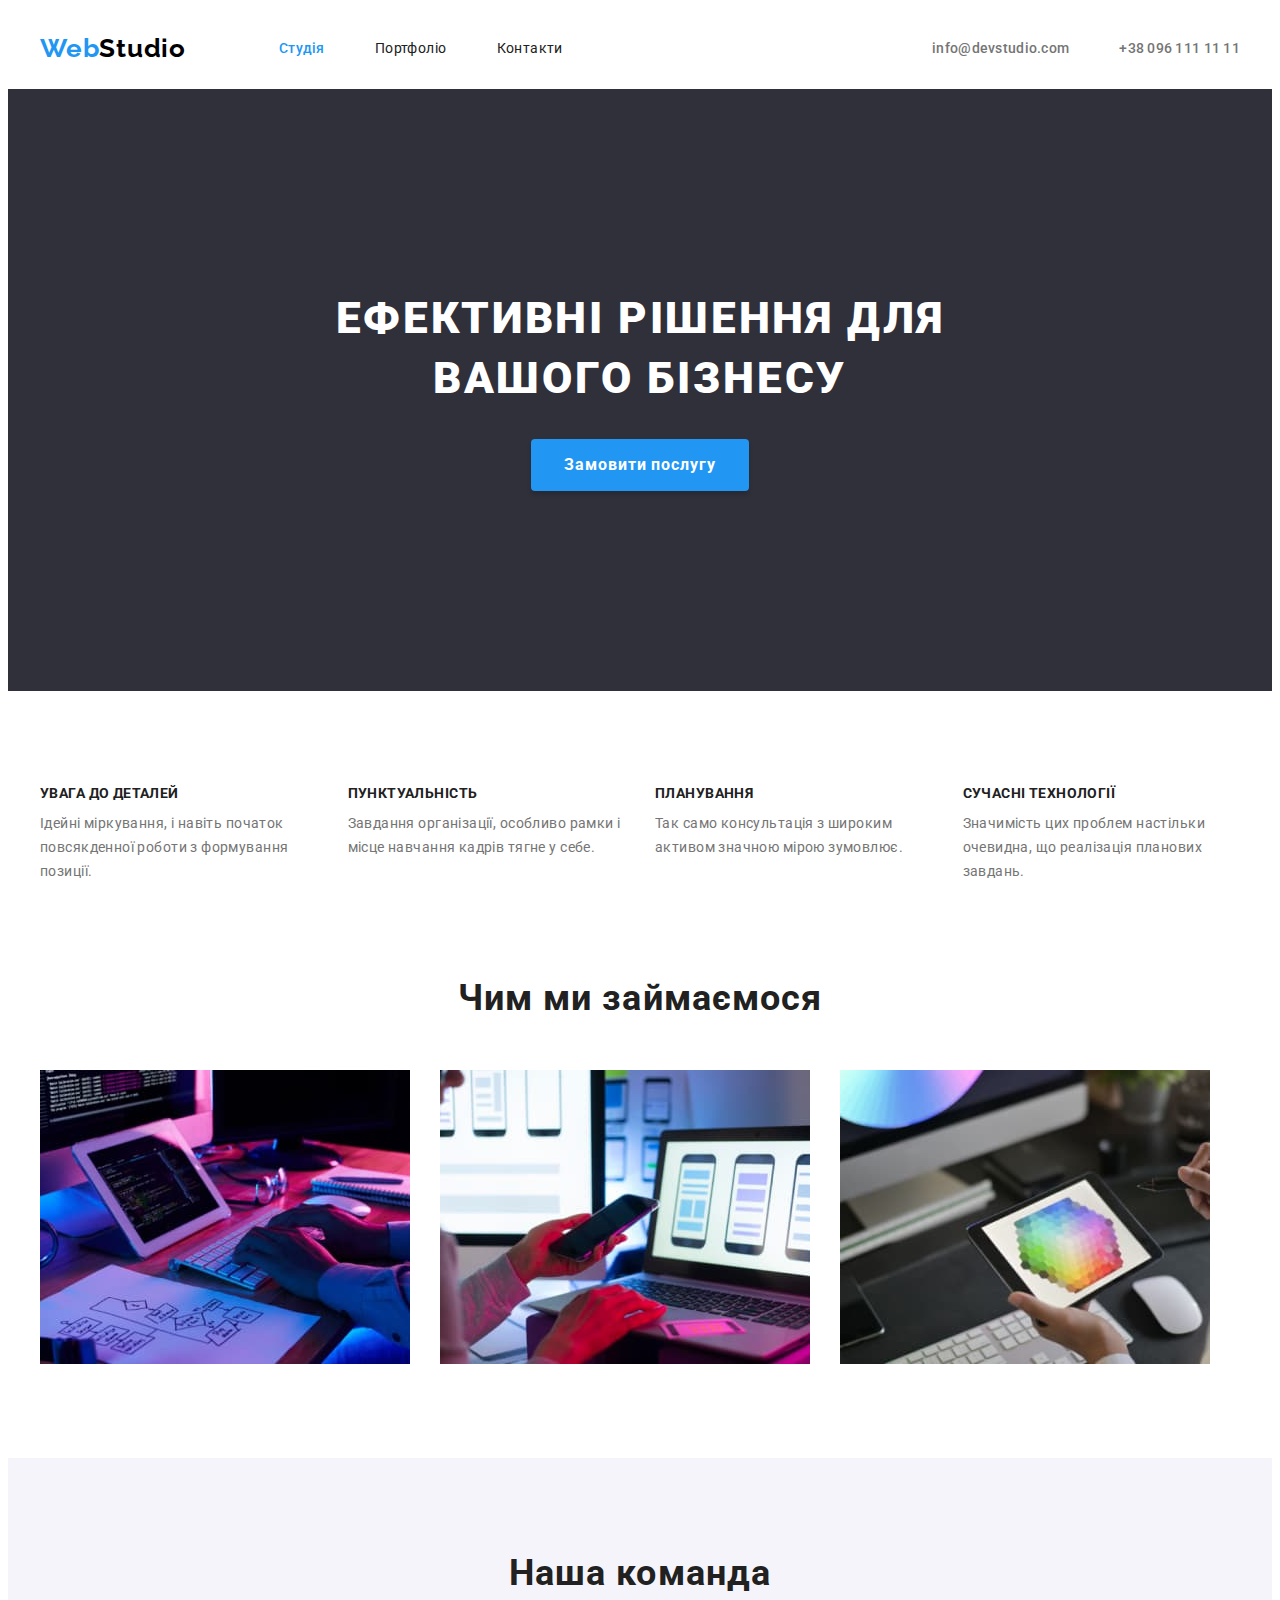
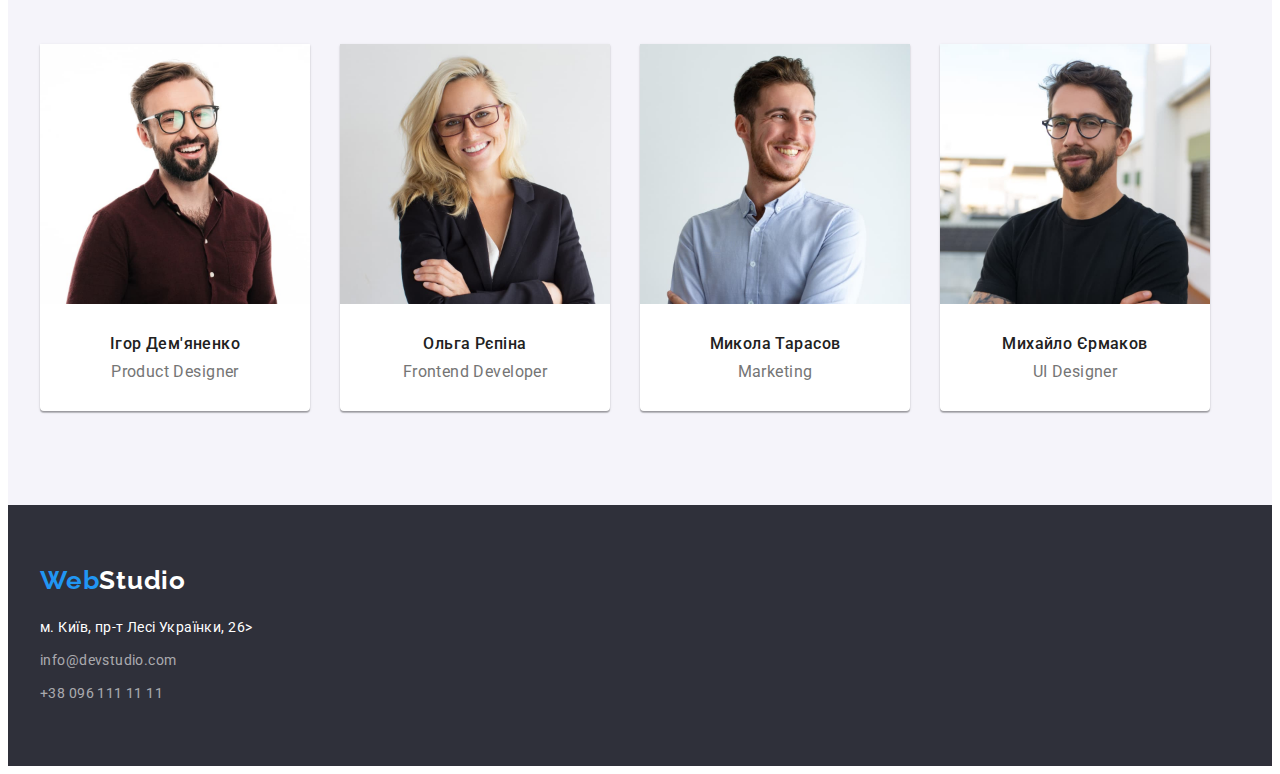
==== commit 5e3deb64: "Виправлення зауважень" ====
--- a/index.html
+++ b/index.html
@@ -23,7 +23,7 @@
 
   <body>
     <!-- Хедер -->
-    <header class="header">
+    <header>
       <div class="container header-container">
         <nav class="header-nav">
           <a class="header-logo" href="./index.html">
@@ -33,9 +33,9 @@
           <ul class="site-nav list">
             <li><a href="./index.html" class="link current">Студія</a></li>
             <li>
-              <a href="./portfolio.html" class="site-link">Портфоліо</a>
-            </li>
-            <li><a href="#" class="site-link">Контакти</a></li>
+              <a href="./portfolio.html" class="site link">Портфоліо</a>
+            </li>
+            <li><a href="#" class="site link">Контакти</a></li>
           </ul>
         </nav>
         <ul class="header-contacts list">
--- a/css/styles.css
+++ b/css/styles.css
@@ -18,10 +18,6 @@
 }
 /* ------------BODY----------------- */
 body {
-  display: block;
-  width: 1600px;
-  margin-left: auto;
-  margin-right: auto;
   font-size: 14px;
   font-family: "Roboto", sans-serif;
   letter-spacing: 0.03em;
@@ -74,8 +70,11 @@
   clip-path: inset(50%);
   margin: -1px;
 }
+.line {
+  border-bottom: 1px solid #ececec;
+}
 .container {
-  max-width: 1200px;
+  width: 1200px;
   margin: 0 auto;
   padding: 0 15px;
   /* outline: 10px solid red; */
@@ -84,16 +83,9 @@
   padding: 94px 0;
 }
 /* Стилізація шапки (навігація по сайту+контакти) */
-.header {
-  background-color: var(--primary-white-color);
-  border-bottom: 1px solid var(--header-border);
-
-  margin: 0 auto;
-}
 .header-container {
   display: flex;
   align-items: center;
-  justify-content: space-between;
 }
 .header-nav {
   display: flex;
@@ -128,7 +120,7 @@
   margin-right: 50px;
 }
 .current,
-.site-link {
+.site link {
   padding-top: 32px;
   padding-bottom: 32px;
 
@@ -205,13 +197,12 @@
   letter-spacing: 0.06em;
   font-family: inherit;
 
-  background-color: var(--button-active-bg);
+  background-color: var(--accent-color);
   color: var(--white-text-color);
 }
 .hero-button:hover,
 .hero-button:focus {
-  background-color: var(--white-text-color);
-  color: var(--accent-color);
+  background-color: var(--button-active-bg);
 }
 /* Особливості */
 
@@ -223,7 +214,7 @@
   text-align: left;
 }
 .benefits-list > li {
-  width: calc((100% - (3 * 30px)) / 4);
+  flex-basis: calc((100% - 3 * 30px) / 4);
 }
 .benefits-list > li:not(:last-child) {
   margin-right: 30px;
@@ -317,7 +308,7 @@
 }
 .logo-footer {
   display: inline-block;
-  padding-bottom: 20px;
+  margin-bottom: 20px;
 
   font-family: "Raleway", sans-serif;
   font-style: normal;
@@ -400,9 +391,13 @@
 .portfolio-project {
   display: flex;
   flex-wrap: wrap;
+  padding-left: 0;
+  margin-top: 0;
+  margin-bottom: 0;
+  list-style: none;
 }
 .portfolio-card {
-  width: calc((100% - 2 * 30px) / 3);
+  flex-basis: calc((100% - 60px) / 3);
   margin-right: 30px;
   margin-bottom: 30px;
 }
@@ -414,27 +409,34 @@
   margin-bottom: 0;
 }
 
+.project-img {
+  display: block;
+}
+.project-link {
+  text-decoration: none;
+}
 .project-border {
-  width: 370px;
   padding: 20px 24px;
   border: 1px solid #eeeeee;
   border-top: none;
 }
 .project-title {
+  margin-top: 0px;
+  margin-bottom: 4px;
   font-weight: 700;
   font-size: 18px;
   line-height: 2;
   letter-spacing: 0.06em;
 
-  margin-top: 0px;
-  margin-bottom: 4px;
-}
-.product {
+  color: var(--primary-text-color);
+}
+.projects-text {
+  margin-bottom: 0px;
+
   color: var(--secondary-text-color);
 
   font-weight: 400;
   font-size: 16px;
   line-height: 1.88;
-
-  margin-bottom: 0px;
-}
+  letter-spacing: 0.03em;
+}
